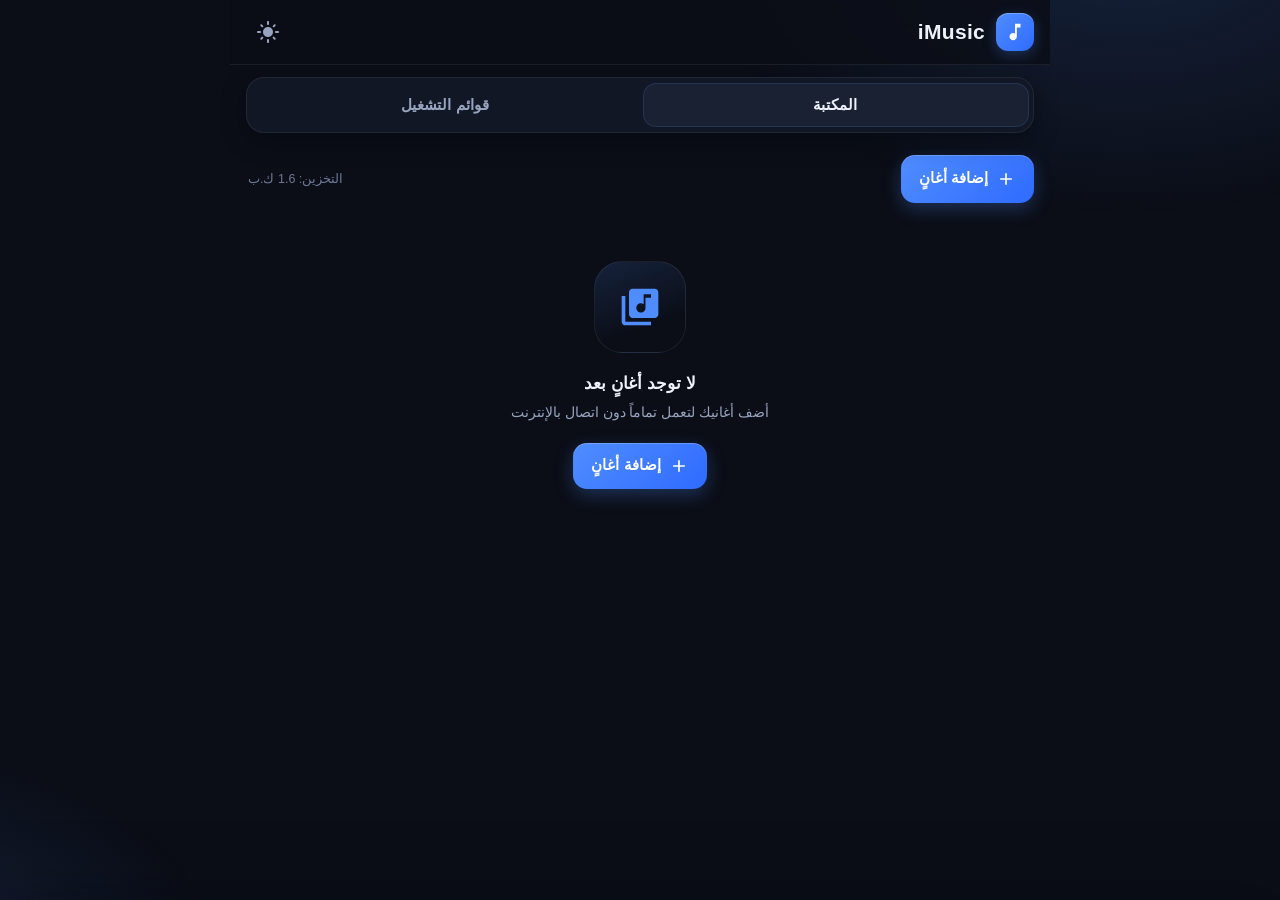
==== index.html @ 097e13c8 "iMusic PWA — النسخة الأولى" ====
<!DOCTYPE html>
<html lang="ar" dir="rtl">
<head>
<meta charset="UTF-8">
<meta name="viewport" content="width=device-width, initial-scale=1, viewport-fit=cover">
<meta name="theme-color" content="#0b0e17" id="themeColorMeta">
<meta name="description" content="iMusic — مشغّل موسيقى يعمل بالكامل دون اتصال">
<link rel="manifest" href="./manifest.webmanifest">
<link rel="icon" type="image/png" sizes="48x48" href="./icons/favicon-48.png">
<link rel="shortcut icon" href="./icons/favicon.ico">
<link rel="apple-touch-icon" sizes="180x180" href="./icons/apple-touch-icon.png">
<meta name="apple-mobile-web-app-capable" content="yes">
<meta name="apple-mobile-web-app-title" content="iMusic">
<meta name="mobile-web-app-capable" content="yes">
<title>iMusic</title>
<link rel="stylesheet" href="./styles.css">
</head>
<body>
<noscript>
  <div style="padding:24px;text-align:center;font-family:sans-serif">
    هذا التطبيق يحتاج إلى تفعيل JavaScript ليعمل.
  </div>
</noscript>

<svg aria-hidden="true" style="display:none">
  <symbol id="i-note" viewBox="0 0 24 24"><path d="M12 3v10.55c-.59-.34-1.27-.55-2-.55-2.21 0-4 1.79-4 4s1.79 4 4 4 4-1.79 4-4V7h4V3h-6z"/></symbol>
  <symbol id="i-play" viewBox="0 0 24 24"><path d="M8 5v14l11-7z"/></symbol>
  <symbol id="i-pause" viewBox="0 0 24 24"><path d="M6 19h4V5H6v14zm8-14v14h4V5h-4z"/></symbol>
  <symbol id="i-next" viewBox="0 0 24 24"><path d="M6 18l8.5-6L6 6v12zM16 6v12h2V6h-2z"/></symbol>
  <symbol id="i-prev" viewBox="0 0 24 24"><path d="M6 6h2v12H6zm3.5 6l8.5 6V6z"/></symbol>
  <symbol id="i-shuffle" viewBox="0 0 24 24"><path d="M10.59 9.17L5.41 4 4 5.41l5.17 5.17 1.42-1.41zM14.5 4l2.04 2.04L4 18.59 5.41 20 17.96 7.46 20 9.5V4h-5.5zm.33 9.41l-1.41 1.41 3.13 3.13L14.5 20H20v-5.5l-2.04 2.04-3.13-3.13z"/></symbol>
  <symbol id="i-repeat" viewBox="0 0 24 24"><path d="M7 7h10v3l4-4-4-4v3H5v6h2V7zm10 10H7v-3l-4 4 4 4v-3h12v-6h-2v4z"/></symbol>
  <symbol id="i-repeat1" viewBox="0 0 24 24"><path d="M7 7h10v3l4-4-4-4v3H5v6h2V7zm10 10H7v-3l-4 4 4 4v-3h12v-6h-2v4zm-4-2V9h-1l-2 1v1h1.5v4H13z"/></symbol>
  <symbol id="i-vol" viewBox="0 0 24 24"><path d="M3 9v6h4l5 5V4L7 9H3zm13.5 3c0-1.77-1.02-3.29-2.5-4.03v8.05c1.48-.73 2.5-2.25 2.5-4.02zM14 3.23v2.06c2.89.86 5 3.54 5 6.71s-2.11 5.85-5 6.71v2.06c4.01-.91 7-4.49 7-8.77s-2.99-7.86-7-8.77z"/></symbol>
  <symbol id="i-vol-mute" viewBox="0 0 24 24"><path d="M16.5 12c0-1.77-1.02-3.29-2.5-4.03v2.21l2.45 2.45c.03-.2.05-.41.05-.63zm2.5 0c0 .94-.2 1.82-.54 2.64l1.51 1.51C20.63 14.91 21 13.5 21 12c0-4.28-2.99-7.86-7-8.77v2.06c2.89.86 5 3.54 5 6.71zM4.27 3L3 4.27 7.73 9H3v6h4l5 5v-6.73l4.25 4.25c-.67.52-1.42.93-2.25 1.18v2.06c1.38-.31 2.63-.95 3.69-1.81L19.73 21 21 19.73l-9-9L4.27 3zM12 4L9.91 6.09 12 8.18V4z"/></symbol>
  <symbol id="i-add" viewBox="0 0 24 24"><path d="M19 13h-6v6h-2v-6H5v-2h6V5h2v6h6v2z"/></symbol>
  <symbol id="i-trash" viewBox="0 0 24 24"><path d="M6 19c0 1.1.9 2 2 2h8c1.1 0 2-.9 2-2V7H6v12zM19 4h-3.5l-1-1h-5l-1 1H5v2h14V4z"/></symbol>
  <symbol id="i-more" viewBox="0 0 24 24"><path d="M12 8c1.1 0 2-.9 2-2s-.9-2-2-2-2 .9-2 2 .9 2 2 2zm0 2c-1.1 0-2 .9-2 2s.9 2 2 2 2-.9 2-2-.9-2-2-2zm0 6c-1.1 0-2 .9-2 2s.9 2 2 2 2-.9 2-2-.9-2-2-2z"/></symbol>
  <symbol id="i-close" viewBox="0 0 24 24"><path d="M19 6.41L17.59 5 12 10.59 6.41 5 5 6.41 10.59 12 5 17.59 6.41 19 12 13.41 17.59 19 19 17.59 13.41 12z"/></symbol>
  <symbol id="i-back" viewBox="0 0 24 24"><path d="M10 6L8.59 7.41 13.17 12l-4.58 4.59L10 18l6-6z"/></symbol>
  <symbol id="i-down" viewBox="0 0 24 24"><path d="M7.41 8.59L12 13.17l4.59-4.58L18 10l-6 6-6-6z"/></symbol>
  <symbol id="i-up" viewBox="0 0 24 24"><path d="M7.41 15.41L12 10.83l4.59 4.58L18 14l-6-6-6 6z"/></symbol>
  <symbol id="i-drag" viewBox="0 0 24 24"><path d="M9.5 5.5h2v2h-2v-2zm3 0h2v2h-2v-2zm-3 4h2v2h-2v-2zm3 0h2v2h-2v-2zm-3 4h2v2h-2v-2zm3 0h2v2h-2v-2zm-3 4h2v2h-2v-2zm3 0h2v2h-2v-2z"/></symbol>
  <symbol id="i-edit" viewBox="0 0 24 24"><path d="M3 17.25V21h3.75L17.81 9.94l-3.75-3.75L3 17.25zM20.71 7.04c.39-.39.39-1.02 0-1.41l-2.34-2.34c-.39-.39-1.02-.39-1.41 0l-1.83 1.83 3.75 3.75 1.83-1.83z"/></symbol>
  <symbol id="i-check" viewBox="0 0 24 24"><path d="M9 16.17L4.83 12l-1.42 1.41L9 19 21 7l-1.41-1.41z"/></symbol>
  <symbol id="i-library_music" viewBox="0 0 24 24"><path d="M20 2H8c-1.1 0-2 .9-2 2v12c0 1.1.9 2 2 2h12c1.1 0 2-.9 2-2V4c0-1.1-.9-2-2-2zm-2 5h-3v5.5c0 1.38-1.12 2.5-2.5 2.5S10 13.88 10 12.5s1.12-2.5 2.5-2.5c.57 0 1.08.19 1.5.51V5h4v2zM4 6H2v14c0 1.1.9 2 2 2h14v-2H4V6z"/></symbol>
  <symbol id="i-queue_music" viewBox="0 0 24 24"><path d="M15 6H3v2h12V6zm0 4H3v2h12v-2zM3 16h8v-2H3v2zM17 6v8.18c-.31-.11-.65-.18-1-.18-1.66 0-3 1.34-3 3s1.34 3 3 3 3-1.34 3-3V8h3V6h-5z"/></symbol>
  <symbol id="i-install" viewBox="0 0 24 24"><path d="M19 9h-4V3H9v6H5l7 7 7-7zM5 18v2h14v-2H5z"/></symbol>
  <symbol id="i-refresh" viewBox="0 0 24 24"><path d="M17.65 6.35A7.958 7.958 0 0 0 12 4c-4.42 0-7.99 3.58-7.99 8s3.57 8 8 8c3.73 0 6.84-2.55 7.73-6h-2.08c-.82 2.33-3.04 4-5.65 4-3.31 0-6-2.69-6-6s2.69-6 6-6c1.66 0 3.14.69 4.22 1.78L13 11h7V4l-2.35 2.35z"/></symbol>
  <symbol id="i-checklist" viewBox="0 0 24 24"><path d="M3 6h12v2H3zM3 10h12v2H3zM3 14h7v2H3z"/><path d="M12.7 14.9l2.8 2.8 4.8-5.8" fill="none" stroke="currentColor" stroke-width="2" stroke-linecap="round" stroke-linejoin="round" transform="translate(0 .5)"/></symbol>
  <symbol id="i-playlist-add" viewBox="0 0 24 24"><path d="M3 6h11v2H3zM3 10h11v2H3zM3 14h7v2H3zM17 10v4h-4v2h4v4h2v-4h4v-2h-4v-4z"/></symbol>
  <symbol id="i-sun" viewBox="0 0 24 24"><path d="M12 7c-2.76 0-5 2.24-5 5s2.24 5 5 5 5-2.24 5-5-2.24-5-5-5zM2 13h2c.55 0 1-.45 1-1s-.45-1-1-1H2c-.55 0-1 .45-1 1s.45 1 1 1zm18 0h2c.55 0 1-.45 1-1s-.45-1-1-1h-2c-.55 0-1 .45-1 1s.45 1 1 1zM11 2v2c0 .55.45 1 1 1s1-.45 1-1V2c0-.55-.45-1-1-1s-1 .45-1 1zm0 18v2c0 .55.45 1 1 1s1-.45 1-1v-2c0-.55-.45-1-1-1s-1 .45-1 1zM5.99 4.58a.996.996 0 1 0-1.41 1.41l1.06 1.06c.39.39 1.02.39 1.41 0s.39-1.02 0-1.41L5.99 4.58zm12.37 12.37a.996.996 0 1 0-1.41 1.41l1.06 1.06c.39.39 1.02.39 1.41 0s.39-1.02 0-1.41l-1.06-1.06zm1.06-10.96c.39-.39.39-1.02 0-1.41s-1.02-.39-1.41 0l-1.06 1.06c-.39.39-.39 1.02 0 1.41s1.02.39 1.41 0l1.06-1.06zM7.05 18.36c.39-.39.39-1.02 0-1.41s-1.02-.39-1.41 0l-1.06 1.06c-.39.39-.39 1.02 0 1.41s1.02.39 1.41 0l1.06-1.06z"/></symbol>
  <symbol id="i-moon" viewBox="0 0 24 24"><path d="M12 3a9 9 0 1 0 8.9 10.44 5.4 5.4 0 0 1-2.9-4.94 5.4 5.4 0 0 1 2.9-4.7A9 9 0 0 0 12 3z"/></symbol>
  <symbol id="i-image" viewBox="0 0 24 24"><path d="M21 19V5c0-1.1-.9-2-2-2H5c-1.1 0-2 .9-2 2v14c0 1.1.9 2 2 2h14c1.1 0 2-.9 2-2zM8.5 13.5l2.5 3.01L14.5 12l4.5 6H5l3.5-4.5z"/></symbol>
</svg>

<div class="app">
  <header class="app-header">
    <div class="brand">
      <span class="brand-mark"><svg class="icon"><use href="#i-note"/></svg></span>
      <h1 class="brand-name">iMusic</h1>
    </div>
    <div class="header-actions">
      <button id="installBtn" class="chip accent hidden" type="button">
        <svg class="icon sm"><use href="#i-install"/></svg><span>تثبيت التطبيق</span>
      </button>
      <button id="themeBtn" class="icon-btn" type="button" aria-label="تبديل المظهر">
        <svg class="icon"><use href="#i-moon"/></svg>
      </button>
    </div>
  </header>

  <nav class="tabs" aria-label="التنقل الرئيسي">
    <span class="tab-ink" aria-hidden="true"></span>
    <button class="tab active" data-view="library" type="button">المكتبة</button>
    <button class="tab" data-view="playlists" type="button">قوائم التشغيل</button>
  </nav>

  <main class="app-main">
    <section id="view-library" class="view active">
      <div class="view-head">
        <button id="addSongsBtn" class="btn primary" type="button"><svg class="icon sm"><use href="#i-add"/></svg> إضافة أغانٍ</button>
        <div class="view-head-tail">
          <span id="storageInfo" class="storage-info" title="مساحة التخزين المستخدمة"></span>
          <button id="selectModeBtn" class="icon-btn" type="button" aria-label="تحديد أغانٍ" title="تحديد أغانٍ">
            <svg class="icon"><use href="#i-checklist"/></svg>
          </button>
          <button id="clearAllBtn" class="icon-btn danger" type="button" aria-label="حذف كل الأغاني" title="حذف كل الأغاني">
            <svg class="icon"><use href="#i-trash"/></svg>
          </button>
        </div>
      </div>
      <ul id="libraryList" class="song-list" aria-label="جميع الأغاني"></ul>
      <div id="libraryEmpty" class="empty hidden">
        <div class="empty-icon-wrap"><svg class="empty-icon"><use href="#i-library_music"/></svg></div>
        <h3>لا توجد أغانٍ بعد</h3>
        <p>أضف أغانيك لتعمل تماماً دون اتصال بالإنترنت</p>
        <button class="btn primary" data-action="add-songs" type="button"><svg class="icon sm"><use href="#i-add"/></svg> إضافة أغانٍ</button>
      </div>
    </section>

    <section id="view-playlists" class="view">
      <div class="view-head">
        <button id="createPlaylistBtn" class="btn primary" type="button"><svg class="icon sm"><use href="#i-add"/></svg> إنشاء قائمة</button>
      </div>
      <ul id="playlistsList" class="playlist-list" aria-label="قوائم التشغيل"></ul>
      <div id="playlistsEmpty" class="empty hidden">
        <div class="empty-icon-wrap"><svg class="empty-icon"><use href="#i-queue_music"/></svg></div>
        <h3>لا توجد قوائم تشغيل</h3>
        <p>أنشئ قائمة واجمع فيها أغانيك المفضلة</p>
        <button class="btn primary" data-action="create-playlist" type="button"><svg class="icon sm"><use href="#i-add"/></svg> إنشاء قائمة</button>
      </div>
    </section>

    <section id="view-playlist" class="view">
      <header class="detail-head">
        <button id="backBtn" class="icon-btn" type="button" aria-label="رجوع"><svg class="icon"><use href="#i-back"/></svg></button>
        <div class="detail-titles">
          <h2 id="detailTitle">…</h2>
          <span id="detailMeta" class="meta"></span>
        </div>
        <button id="detailMenuBtn" class="icon-btn" type="button" aria-label="خيارات القائمة"><svg class="icon"><use href="#i-more"/></svg></button>
      </header>
      <div class="detail-actions-wrap">
        <button id="detailPlayBtn" class="btn primary grow" type="button"><svg class="icon sm"><use href="#i-play"/></svg> تشغيل القائمة</button>
        <button id="addSongsToPlaylistBtn" class="btn ghost grow" type="button"><svg class="icon sm"><use href="#i-add"/></svg> إضافة أغانٍ</button>
      </div>
      <ul id="playlistList" class="song-list reorderable" aria-label="أغاني القائمة"></ul>
      <div id="playlistEmpty" class="empty hidden">
        <div class="empty-icon-wrap"><svg class="empty-icon"><use href="#i-queue_music"/></svg></div>
        <h3>القائمة فارغة</h3>
        <p>أضف أغاني من مكتبتك لهذه القائمة</p>
        <button class="btn primary" data-action="add-to-playlist" type="button"><svg class="icon sm"><use href="#i-add"/></svg> إضافة أغانٍ</button>
      </div>
    </section>
  </main>

  <div id="selectionBar" class="selection-bar hidden">
    <span id="selCount" class="selection-count">لم تحدد شيئاً</span>
    <div class="selection-actions">
      <button id="selAddToPlaylist" class="btn primary sm" type="button"><svg class="icon sm"><use href="#i-playlist-add"/></svg> إضافة إلى قائمة</button>
      <button id="selDelete" class="btn ghost danger sm" type="button"><svg class="icon sm"><use href="#i-trash"/></svg> حذف</button>
      <button id="selCancel" class="icon-btn" type="button" aria-label="إلغاء التحديد"><svg class="icon"><use href="#i-close"/></svg></button>
    </div>
  </div>

  <div id="miniPlayer" class="mini-player hidden">
    <div class="mini-float">
      <div class="mini-progress"><span id="miniProgressFill"></span></div>
      <button id="miniOpen" class="mini-open" type="button" aria-label="فتح شاشة التشغيل الآن">
        <span class="mini-art-wrap"><img id="miniArt" alt="" draggable="false"></span>
        <span class="mini-meta">
          <strong id="miniTitle">لا شيء قيد التشغيل</strong>
          <span id="miniContext" class="mini-context"></span>
        </span>
      </button>
      <div class="mini-ctls">
        <button id="miniPrev" class="icon-btn" type="button" aria-label="الأغنية السابقة"><svg class="icon flip-rtl"><use href="#i-prev"/></svg></button>
        <button id="miniPlay" class="icon-btn mini-main" type="button" aria-label="تشغيل / إيقاف"><svg class="icon"><use href="#i-play"/></svg></button>
        <button id="miniNext" class="icon-btn" type="button" aria-label="الأغنية التالية"><svg class="icon flip-rtl"><use href="#i-next"/></svg></button>
      </div>
    </div>
  </div>
</div>

<div id="installHint" class="banner hint hidden">
  <svg class="icon accent"><use href="#i-install"/></svg>
  <span>لتثبيت iMusic: من قائمة المتصفح (⋮) اختر «تثبيت التطبيق» أو «إضافة إلى الشاشة الرئيسية».</span>
  <button id="installHintDismiss" class="icon-btn sm" type="button" aria-label="إخفاء"><svg class="icon"><use href="#i-close"/></svg></button>
</div>

<div id="npBackdrop" class="np-backdrop"></div>

<div id="npSheet" class="np-sheet" aria-hidden="true" role="dialog" aria-label="شاشة التشغيل الآن">
  <div class="np-inner">
    <div class="np-top">
      <button id="npClose" class="icon-btn" type="button" aria-label="إغلاق"><svg class="icon"><use href="#i-down"/></svg></button>
      <span class="np-label">قيد التشغيل الآن</span>
      <span class="np-spacer" aria-hidden="true"></span>
    </div>
    <div class="np-art-wrap">
      <div id="npArt" class="np-art">
        <img id="npArtImg" alt="صورة الأغنية" draggable="false">
        <span class="np-art-halo" aria-hidden="true"></span>
      </div>
    </div>
    <div class="np-titles">
      <h2 id="npTitle" class="np-title">…</h2>
      <span id="npContext" class="np-context"></span>
    </div>
    <div class="np-progress">
      <span id="npCur" class="time mono">0:00</span>
      <input id="npProgress" type="range" min="0" max="1000" value="0" step="1" dir="ltr" aria-label="موضع الأغنية">
      <span id="npTotal" class="time mono">0:00</span>
    </div>
    <div class="np-ctls">
      <button id="npShuffle" class="ctl side" type="button" aria-label="التشغيل العشوائي"><svg class="icon"><use href="#i-shuffle"/></svg></button>
      <button id="npPrev" class="ctl" type="button" aria-label="الأغنية السابقة"><svg class="icon lg flip-rtl"><use href="#i-prev"/></svg></button>
      <button id="npPlay" class="ctl main" type="button" aria-label="تشغيل / إيقاف"><svg class="icon xl"><use href="#i-play"/></svg></button>
      <button id="npNext" class="ctl" type="button" aria-label="الأغنية التالية"><svg class="icon lg flip-rtl"><use href="#i-next"/></svg></button>
      <button id="npRepeat" class="ctl side" type="button" aria-label="التكرار"><svg class="icon"><use href="#i-repeat"/></svg><span id="repeatBadge" class="ctl-badge hidden" aria-hidden="true">1</span></button>
    </div>
    <div class="np-volume">
      <button id="npMute" class="icon-btn sm" type="button" aria-label="كتم الصوت"><svg class="icon"><use href="#i-vol"/></svg></button>
      <input id="npVolume" type="range" min="0" max="100" value="100" dir="ltr" aria-label="مستوى الصوت">
    </div>
  </div>
</div>

<div id="modalRoot" class="modal-layer" hidden>
  <div id="modalBackdrop" class="modal-backdrop"></div>
  <div id="modal" class="modal" role="dialog" aria-modal="true"></div>
</div>

<div id="toasts" class="toasts" aria-live="polite"></div>

<div id="updateBanner" class="banner update hidden">
  <svg class="icon accent"><use href="#i-refresh"/></svg>
  <span>يتوفر إصدار جديد من iMusic</span>
  <button id="updateBtn" class="btn primary sm" type="button">تحديث الآن</button>
  <button id="updateDismiss" class="icon-btn sm" type="button" aria-label="إخفاء"><svg class="icon"><use href="#i-close"/></svg></button>
</div>

<input id="fileInput" type="file" accept="audio/*" multiple hidden>
<audio id="audio" preload="metadata"></audio>
<script src="./app.js"></script>
</body>
</html>
---- styles.css ----
/* iMusic — styles */
:root{
  --bg:#0b0e17;
  --bg-2:#0e1220;
  --surface:#121726;
  --surface-2:#1a2133;
  --card:#151c2b;
  --card-2:#1c2436;
  --text:#edf1fa;
  --text-2:#98a4bf;
  --text-3:#6d7996;
  --accent:#4f8dff;
  --accent-2:#7fb2ff;
  --accent-strong:#2f6bff;
  --accent-grad:linear-gradient(135deg,#4f8dff,#2f6bff);
  --accent-soft:rgba(79,141,255,.16);
  --accent-soft-2:rgba(79,141,255,.28);
  --danger:#ff6363;
  --danger-soft:rgba(255,99,99,.14);
  --ok:#43d89b;
  --line:rgba(255,255,255,.07);
  --line-2:rgba(255,255,255,.11);
  --shadow-1:0 8px 24px rgba(3,6,14,.45);
  --shadow-2:0 14px 44px rgba(3,6,14,.55);
  --header-bg:rgba(11,14,23,.82);
  --sheet-bg:linear-gradient(180deg,#101626 0%,#0b0f1b 60%,#0b0e17 100%);
  --mini-h:78px;
  --radius:16px;
  --radius-sm:12px;
  --speed:.28s;
  --ease:cubic-bezier(.32,.72,.24,1);
}
[data-theme="light"]{
  --bg:#eef1f8;
  --bg-2:#e7ebf5;
  --surface:#ffffff;
  --surface-2:#f2f5fc;
  --card:#ffffff;
  --card-2:#f4f7fe;
  --text:#151b2b;
  --text-2:#5b687f;
  --text-3:#8b96ab;
  --accent:#2f6bff;
  --accent-2:#4f8dff;
  --accent-strong:#1f56d6;
  --accent-soft:rgba(47,107,255,.1);
  --accent-soft-2:rgba(47,107,255,.22);
  --danger:#e03434;
  --danger-soft:rgba(224,52,52,.1);
  --ok:#0ea45f;
  --line:rgba(21,27,43,.08);
  --line-2:rgba(21,27,43,.13);
  --shadow-1:0 8px 24px rgba(23,32,58,.1);
  --shadow-2:0 14px 44px rgba(23,32,58,.16);
  --header-bg:rgba(238,241,248,.85);
  --sheet-bg:linear-gradient(180deg,#f7f9ff 0%,#eef1f8 100%);
}

*{box-sizing:border-box;-webkit-tap-highlight-color:transparent}
html{height:100%}
body{
  margin:0;min-height:100dvh;
  font-family:-apple-system,BlinkMacSystemFont,"Segoe UI",Roboto,"Noto Sans Arabic","Segoe UI Arabic",Tahoma,"Helvetica Neue",Arial,sans-serif;
  font-size:15px;line-height:1.5;color:var(--text);background:var(--bg);
  overscroll-behavior:none;touch-action:manipulation;-webkit-font-smoothing:antialiased;
}
body::before{
  content:"";position:fixed;inset:0;pointer-events:none;z-index:0;
  background:
    radial-gradient(46rem 30rem at 88% -8%,var(--accent-soft) 0%,transparent 60%),
    radial-gradient(40rem 26rem at -10% 108%,var(--accent-soft) 0%,transparent 55%);
}
[data-theme="light"] body::before{opacity:.5}
button{font:inherit;color:inherit;border:0;background:none;padding:0;cursor:pointer;font-family:inherit}
input{font:inherit}
ul{list-style:none;margin:0;padding:0}
img{display:block;max-width:100%}
.hidden{display:none!important}

.icon{width:24px;height:24px;flex:none;fill:currentColor;display:block}
.icon.sm{width:20px;height:20px}
.icon.lg{width:30px;height:30px}
.icon.xl{width:34px;height:34px}
.icon.accent{color:var(--accent)}
[dir="rtl"] .flip-rtl{transform:scaleX(-1)}

.app{position:relative;z-index:1;max-width:820px;margin:0 auto}

/* ---------- Header & tabs ---------- */
.app-header{
  position:sticky;top:0;z-index:40;
  display:flex;align-items:center;justify-content:space-between;gap:12px;
  padding:max(10px,env(safe-area-inset-top)) 16px 10px;
  background:var(--header-bg);
  -webkit-backdrop-filter:blur(14px);backdrop-filter:blur(14px);
  border-bottom:1px solid var(--line);
}
.brand{display:flex;align-items:center;gap:11px;min-width:0}
.brand-mark{
  width:38px;height:38px;border-radius:12px;flex:none;
  display:grid;place-items:center;color:#fff;
  background:var(--accent-grad);
  box-shadow:0 4px 14px var(--accent-soft-2), inset 0 1px 0 rgba(255,255,255,.25);
}
.brand-mark .icon{width:22px;height:22px}
.brand-name{margin:0;font-size:21px;font-weight:800;letter-spacing:.3px}
.header-actions{display:flex;align-items:center;gap:8px}

.tabs{
  display:grid;grid-template-columns:1fr 1fr;gap:4px;
  margin:12px 16px 4px;padding:5px;
  background:var(--surface);border:1px solid var(--line);border-radius:18px;
  position:relative;box-shadow:var(--shadow-1);
}
.tab{
  position:relative;z-index:1;height:44px;border-radius:13px;
  font-weight:700;font-size:15px;color:var(--text-2);
  transition:color .2s ease;
}
.tab.active{color:var(--text)}
.tab:active{transform:scale(.97)}
.tab-ink{
  position:absolute;z-index:0;top:5px;bottom:5px;border-radius:13px;
  background:var(--accent-soft-2);
  border:1px solid var(--accent-soft);
  width:calc(50% - 7px);
  left:calc(50% + 3.5px);
  transition:left var(--speed) var(--ease), width var(--speed) var(--ease);
  will-change:left,width;
}
[data-theme="dark"] .tab-ink{background:var(--surface-2)}

/* ---------- Views ---------- */
.app-main{padding:10px 16px calc(var(--mini-h) + 96px)}
.view{display:none}
.view.active{display:block;animation:viewIn .3s var(--ease)}
@keyframes viewIn{from{opacity:0;transform:translateY(14px)}to{opacity:1;transform:none}}

.view-head{
  display:flex;align-items:center;gap:10px;margin:8px 0 14px;
}
.view-head-tail{margin-inline-start:auto;display:flex;align-items:center;gap:6px}
.storage-info{
  font-size:12.5px;color:var(--text-3);margin-inline-end:2px;
  font-variant-numeric:tabular-nums;white-space:nowrap;
}

/* ---------- Buttons ---------- */
.btn{
  display:inline-flex;align-items:center;justify-content:center;gap:8px;
  min-height:46px;padding:10px 18px;border-radius:14px;
  font-weight:700;font-size:14.5px;
  background:var(--surface-2);color:var(--text);
  transition:transform .15s ease,filter .2s ease,box-shadow .2s ease;
}
.btn:active{transform:scale(.955)}
.btn.primary{
  background:var(--accent-grad);color:#fff;
  box-shadow:0 6px 18px var(--accent-soft-2), inset 0 1px 0 rgba(255,255,255,.22);
}
.btn.primary:active{filter:brightness(1.08)}
.btn.ghost{background:transparent;border:1.5px solid var(--line-2);color:var(--text)}
.btn.ghost:hover{background:var(--surface)}
.btn.grow{flex:1}
.btn.danger{color:var(--danger)}
.btn.sm{min-height:38px;padding:7px 14px;font-size:13.5px;border-radius:12px}
.icon-btn{
  width:44px;height:44px;border-radius:50%;
  display:grid;place-items:center;color:var(--text-2);
  transition:background .18s ease,color .18s ease,transform .15s ease;
}
.icon-btn:hover{background:var(--surface-2);color:var(--text)}
.icon-btn:active{transform:scale(.88)}
.icon-btn.danger{color:var(--danger)}
.icon-btn.sm{width:38px;height:38px}
.chip{
  display:inline-flex;align-items:center;gap:7px;
  min-height:38px;padding:0 14px;border-radius:999px;
  font-weight:700;font-size:13.5px;background:var(--surface-2);color:var(--text);
  transition:transform .15s ease,filter .2s ease;
}
.chip:active{transform:scale(.95)}
.chip.accent{background:var(--accent-grad);color:#fff;box-shadow:0 4px 14px var(--accent-soft-2)}

/* ---------- Empty states ---------- */
.empty{padding:44px 20px;text-align:center;color:var(--text-2)}
.empty-icon-wrap{
  width:92px;height:92px;margin:0 auto 18px;border-radius:28px;
  display:grid;place-items:center;
  background:linear-gradient(160deg,var(--accent-soft),transparent 70%);
  border:1px solid var(--line);
  color:var(--accent);
  animation:floaty 4s ease-in-out infinite;
}
[data-theme="light"] .empty-icon-wrap{background:linear-gradient(160deg,var(--accent-soft),#fff 70%)}
@keyframes floaty{0%,100%{transform:translateY(0)}50%{transform:translateY(-7px)}}
.empty-icon{width:44px;height:44px;fill:currentColor}
.empty h3{margin:0 0 6px;font-size:17px;color:var(--text);font-weight:800}
.empty p{margin:0 0 20px;font-size:13.5px;color:var(--text-2)}

/* ---------- Song rows ---------- */
.song-list{display:flex;flex-direction:column;gap:6px}
.song-row{
  position:relative;display:flex;align-items:center;gap:11px;
  padding:9px 12px;border-radius:15px;background:var(--card);
  border:1px solid var(--line);
  transition:background .2s ease,border-color .2s ease,transform .15s ease,opacity .2s ease;
  touch-action:pan-y;
}
.song-row:active{background:var(--card-2)}
.song-row.enter{animation:rowIn .32s var(--ease)}
@keyframes rowIn{from{opacity:0;transform:translateY(16px) scale(.97)}to{opacity:1;transform:none}}
.song-row.row-leave{animation:rowOut .2s ease forwards}
@keyframes rowOut{to{opacity:0;transform:translateX(-24px) scale(.96)}}
.song-row.dragging-src{opacity:.35}
.song-row.drag-ghost{
  position:fixed;z-index:120;pointer-events:none;margin:0;
  box-shadow:var(--shadow-2)!important;background:var(--card-2)!important;
  border-color:var(--accent-soft-2)!important;
}
.song-row.shift-up{transform:translateY(calc(var(--shift,40px) * -1))!important;transition:transform .18s var(--ease)}
.song-row.shift-down{transform:translateY(var(--shift,40px))!important;transition:transform .18s var(--ease)}
.song-row.row-simple{height:62px;overflow:hidden}

.art-wrap{position:relative;width:48px;height:48px;flex:none}
.art-thumb{
  width:48px;height:48px;border-radius:11px;object-fit:cover;
  background:var(--surface-2);user-select:none;pointer-events:none;
}
.num-badge{
  position:absolute;inset-inline-end:-6px;bottom:-6px;
  min-width:22px;height:22px;padding:0 6px;border-radius:8px;
  background:var(--bg);border:1px solid var(--line-2);
  display:grid;place-items:center;
  font-size:11px;font-weight:800;color:var(--text-2);
  font-variant-numeric:tabular-nums;
}
.eq{
  position:absolute;inset-inline-start:4px;bottom:5px;
  display:flex;align-items:flex-end;gap:2.5px;height:14px;padding:3px 4px;
  background:rgba(5,8,16,.62);border-radius:7px;opacity:0;
  transition:opacity .25s ease;
}
.eq i{
  width:3px;border-radius:2px;background:var(--accent-2);
  animation:eqA .9s ease-in-out infinite alternate;animation-play-state:paused;
  transform-origin:bottom;height:5px;
}
.eq i:nth-child(2){animation-delay:.18s}
.eq i:nth-child(3){animation-delay:.36s}
@keyframes eqA{from{transform:scaleY(.4)}to{transform:scaleY(1)}}
.song-row.playing{background:var(--accent-soft);border-color:var(--accent-soft-2)}
.song-row.playing .eq{opacity:1}
.song-row.playing .eq i{animation-play-state:running}
.song-row.selected{background:var(--accent-soft);border-color:var(--accent-soft-2)}
.song-row.placeholder{border-style:dashed;border-color:var(--accent-soft-2)}

.row-main{flex:1;min-width:0;display:flex;flex-direction:column;gap:1px}
.row-title{font-weight:700;font-size:14.5px;white-space:nowrap;overflow:hidden;text-overflow:ellipsis}
.row-sub{font-size:12px;color:var(--text-3);white-space:nowrap;overflow:hidden;text-overflow:ellipsis}
.row-time{font-size:12.5px;color:var(--text-3);font-variant-numeric:tabular-nums;flex:none}
.row-side{display:flex;align-items:center;gap:1px;flex:none}
.row-side .icon-btn{width:40px;height:40px;border-radius:12px}
.side-time{min-width:44px;text-align:center}

.drag-handle{
  width:34px;height:44px;flex:none;margin-inline-start:-8px;
  display:grid;place-items:center;color:var(--text-3);
  touch-action:none;
}
.drag-handle:active{color:var(--accent)}
.drag-handle .icon{width:22px;height:22px}

.sel-check{
  width:26px;height:26px;flex:none;border-radius:50%;
  border:2px solid var(--text-3);display:grid;place-items:center;
  color:transparent;transition:all .18s ease;
}
.song-row.selected .sel-check{background:var(--accent);border-color:var(--accent);color:#fff}
.sel-check .icon{width:16px;height:16px;fill:currentColor}

/* ---------- Playlist cards ---------- */
.playlist-list{display:flex;flex-direction:column;gap:10px}
.playlist-card{
  display:flex;align-items:center;gap:13px;
  padding:13px 14px;border-radius:17px;background:var(--card);
  border:1px solid var(--line);
  transition:background .2s ease,transform .15s ease;
}
.playlist-card:active{background:var(--card-2)}
.playlist-card.enter{animation:rowIn .32s var(--ease)}
.playlist-cover{
  width:54px;height:54px;border-radius:14px;flex:none;
  display:grid;place-items:center;color:var(--accent);
  background:linear-gradient(140deg,var(--accent-soft) 0%,rgba(79,141,255,.04) 100%);
  border:1px solid var(--line);
}
.playlist-cover .icon{width:26px;height:26px}
.pl-main{flex:1;min-width:0}
.pl-name{margin:0;font-weight:800;font-size:15.5px;white-space:nowrap;overflow:hidden;text-overflow:ellipsis}
.pl-count{font-size:12.5px;color:var(--text-3)}
.pl-side{display:flex;align-items:center;gap:2px}

/* ---------- Detail ---------- */
.detail-head{display:flex;align-items:center;gap:10px;margin:6px 0 4px;min-height:56px}
.detail-titles{flex:1;min-width:0}
.detail-titles h2{
  margin:0;font-size:20px;font-weight:800;
  white-space:nowrap;overflow:hidden;text-overflow:ellipsis;
}
.meta{font-size:12.5px;color:var(--text-3)}
.detail-actions-wrap{display:flex;gap:10px;margin:10px 0 16px}

/* ---------- Mini player ---------- */
.mini-player{
  --mp-inset:calc(env(safe-area-inset-bottom,0px) + 10px);
  position:fixed;z-index:60;
  inset-inline:calc(max(16px,(100% - 792px)/2));
  bottom:var(--mp-inset);
  pointer-events:none;
}
.mini-float{
  position:relative;height:var(--mini-h);
  display:flex;align-items:center;gap:6px;
  background:color-mix(in srgb,var(--card) 92%,var(--accent) 8%);
  border:1px solid var(--line-2);
  border-radius:26px;padding:10px 12px;
  box-shadow:var(--shadow-2);
  pointer-events:auto;
  overflow:hidden;
  transform:translateY(140px);opacity:0;
  transition:transform var(--speed) var(--ease),opacity .3s ease;
}
.mini-player.visible .mini-float{transform:none;opacity:1}
.mini-progress{position:absolute;top:0;inset-inline:0;height:3px;background:transparent}
#miniProgressFill{
  display:block;height:100%;width:100%;
  background:var(--accent);transform:scaleX(0);transform-origin:100% 50%;
  transition:transform .25s linear;border-end-start-radius:99px;border-end-end-radius:99px;
}
html[dir="ltr"] #miniProgressFill{transform-origin:0 50%}
.mini-open{
  flex:1;min-width:0;display:flex;align-items:center;gap:12px;
  text-align:start;border-radius:18px;transition:transform .15s ease;
}
.mini-open:active{transform:scale(.985)}
.mini-art-wrap{position:relative;width:56px;height:56px;flex:none}
#miniArt{width:56px;height:56px;border-radius:14px;object-fit:cover;background:var(--surface-2)}
.mini-meta{min-width:0;display:flex;flex-direction:column;gap:1px}
#miniTitle{
  font-size:14.5px;font-weight:800;white-space:nowrap;overflow:hidden;text-overflow:ellipsis;
}
.mini-context{font-size:11.5px;color:var(--text-3);white-space:nowrap;overflow:hidden;text-overflow:ellipsis}
.mini-ctls{display:flex;align-items:center;flex:none}
.mini-main{width:52px;height:52px;background:var(--accent-grad);color:#fff;border-radius:50%;box-shadow:0 4px 14px var(--accent-soft-2)}
.mini-main:hover{color:#fff;filter:brightness(1.06)}

/* ---------- Now Playing sheet ---------- */
.np-backdrop{
  position:fixed;inset:0;z-index:70;background:rgba(4,6,12,.5);
  opacity:0;pointer-events:none;transition:opacity .3s ease;
}
.np-backdrop.open{opacity:1;pointer-events:auto}
.np-sheet{
  position:fixed;inset:0;z-index:80;
  background:var(--sheet-bg);
  transform:translateY(103%);
  transition:transform .42s var(--ease);
  will-change:transform;
  box-shadow:0 -18px 60px rgba(3,6,14,.5);
  border:0;
}
.np-sheet.open{transform:none}
.np-inner{
  height:100%;
  display:flex;flex-direction:column;align-items:center;justify-content:flex-start;
  gap:6px;padding:8px 22px calc(20px + env(safe-area-inset-bottom,0px));
  max-width:820px;margin:0 auto;
}
.np-top{width:100%;display:flex;align-items:center;gap:8px;flex:none}
.np-label{flex:1;text-align:center;font-size:12px;letter-spacing:2.5px;color:var(--text-3);font-weight:800}
.np-spacer{width:44px;flex:none}
.np-art-wrap{
  flex:1 1 auto;min-height:0;width:100%;
  display:grid;place-items:center;
  padding:6px 0 4px;
}
.np-art{
  position:relative;width:min(72vw,50vh,420px);aspect-ratio:1;
  border-radius:26px;overflow:hidden;
  box-shadow:0 22px 60px rgba(3,6,14,.6), 0 0 0 1px var(--line-2);
}
.np-art img{
  width:100%;height:100%;object-fit:cover;user-select:none;
  transform-origin:50% 50%;
}
.np-art.playing img{animation:artPulse 3.6s ease-in-out infinite}
@keyframes artPulse{0%,100%{transform:scale(1)}50%{transform:scale(1.035)}}
.np-art-halo{
  position:absolute;inset:-14%;
  background:radial-gradient(60% 60% at 50% 40%,var(--accent-soft) 0%,transparent 70%);
  animation:haloPulse 3.4s ease-in-out infinite;animation-play-state:paused;
  pointer-events:none;
}
.np-art.playing .np-art-halo{animation-play-state:running}
@keyframes haloPulse{0%,100%{opacity:.25;transform:scale(.94)}50%{opacity:.75;transform:scale(1.04)}}
.np-titles{width:100%;flex:none;display:flex;flex-direction:column;gap:2px;padding-top:14px}
.np-title{
  margin:0;font-size:clamp(20px,4.6vw,26px);font-weight:800;line-height:1.3;
  white-space:nowrap;overflow:hidden;text-overflow:ellipsis;text-align:center;
}
.np-context{text-align:center;font-size:12.5px;color:var(--text-2)}
.np-progress{width:100%;max-width:560px;display:flex;align-items:center;gap:12px;flex:none;margin-top:8px;direction:ltr}
.np-progress .time{font-size:12px;color:var(--text-3);font-variant-numeric:tabular-nums;min-width:34px;text-align:center}
.time{font-size:12.5px;color:var(--text-2);font-variant-numeric:tabular-nums;min-width:42px;text-align:center}
.np-ctls{
  display:flex;align-items:center;justify-content:center;gap:14px;
  width:100%;flex:none;margin-top:12px;
}
.ctl{
  position:relative;width:56px;height:56px;border-radius:50%;
  display:grid;place-items:center;color:var(--text-2);
  transition:transform .15s ease,color .18s ease,background .2s ease;
}
.ctl:active{transform:scale(.88)}
.ctl.side.active{color:var(--accent)}
.ctl.side{width:48px;height:48px}
.ctl-badge{
  position:absolute;top:1px;inset-inline-end:1px;
  width:16px;height:16px;border-radius:50%;
  background:var(--accent);color:#fff;
  font-size:10px;font-weight:800;display:grid;place-items:center;
}
@keyframes popIn{from{opacity:0;transform:scale(.5)}to{opacity:1;transform:none}}
.ctl-badge{animation:popIn .18s ease}
.ctl.main{
  width:74px;height:74px;border-radius:50%;
  background:var(--accent-grad);color:#fff;
  box-shadow:0 10px 30px var(--accent-soft-2), inset 0 1px 0 rgba(255,255,255,.28);
}
.ctl.main:active{transform:scale(.92)}
.np-volume{
  width:100%;max-width:420px;display:flex;align-items:center;gap:10px;
  flex:none;margin-top:10px;padding-bottom:4px;
}

/* ---------- Sliders ---------- */
input[type="range"]{
  -webkit-appearance:none;appearance:none;flex:1;min-width:60px;height:30px;
  background:transparent;cursor:pointer;
}
input[type="range"]::-webkit-slider-runnable-track{
  height:5px;border-radius:99px;
  background:linear-gradient(
    to right,
    var(--accent) 0%,
    var(--accent) var(--val,0%),
    var(--line-2) var(--val,0%),
    var(--line-2) 100%
  );
}
input[type="range"]::-webkit-slider-thumb{
  -webkit-appearance:none;appearance:none;
  width:17px;height:17px;margin-top:-6px;border-radius:50%;
  background:#fff;box-shadow:0 1px 6px rgba(3,6,14,.45);
  border:0;transition:transform .15s ease;
}
input[type="range"]:active::-webkit-slider-thumb{transform:scale(1.25)}
input[type="range"]::-moz-range-track{
  height:5px;border-radius:99px;background:var(--line-2);
}
input[type="range"]::-moz-range-progress{height:5px;border-radius:99px;background:var(--accent)}
input[type="range"]::-moz-range-thumb{
  width:17px;height:17px;border-radius:50%;background:#fff;border:0;
  box-shadow:0 1px 6px rgba(3,6,14,.45);
}

/* ---------- Modals ---------- */
.modal-layer{position:fixed;inset:0;z-index:100;display:grid;place-items:center;padding:16px}
.modal-layer[hidden]{display:none}
.modal-backdrop{
  position:absolute;inset:0;background:rgba(4,6,12,.55);
  -webkit-backdrop-filter:blur(6px);backdrop-filter:blur(6px);
  animation:fadeIn .22s ease;
}
@keyframes fadeIn{from{opacity:0}to{opacity:1}}
.modal{
  position:relative;width:min(440px,100%);
  max-height:min(78dvh,640px);display:flex;flex-direction:column;
  background:var(--surface);border:1px solid var(--line-2);
  border-radius:22px;box-shadow:var(--shadow-2);
  animation:modalIn .3s var(--ease);
}
@keyframes modalIn{from{opacity:0;transform:scale(.92) translateY(22px)}to{opacity:1;transform:none}}
.modal-head{display:flex;align-items:center;justify-content:space-between;gap:10px;padding:18px 20px 6px}
.modal-head h3{margin:0;font-size:17px;font-weight:800}
.modal-body{padding:10px 20px 16px;overflow-y:auto;overscroll-behavior:contain}
.modal-foot{display:flex;gap:10px;padding:12px 20px 18px;padding-top:6px}
.modal-foot .btn{flex:1}
.modal-input{
  width:100%;min-height:50px;padding:12px 16px;margin-top:6px;
  border-radius:14px;background:var(--surface-2);
  border:1.5px solid var(--line-2);color:var(--text);font-size:15px;
  transition:border-color .2s ease;
}
.modal-input:focus{outline:none;border-color:var(--accent)}
.modal-note{font-size:12.5px;color:var(--text-2);margin:8px 2px 0}
.picker-list{display:flex;flex-direction:column;gap:4px;margin-top:4px}
.picker-row{
  display:flex;align-items:center;gap:11px;
  padding:9px 10px;border-radius:13px;
  background:var(--surface-2);border:1px solid transparent;
  text-align:start;width:100%;
  transition:background .15s ease,border-color .15s ease;
}
.picker-row:active{background:var(--card-2)}
.picker-row.selected{border-color:var(--accent-soft-2);background:var(--accent-soft)}
.picker-art{width:44px;height:44px;border-radius:11px;object-fit:cover;background:var(--card-2);flex:none}
.picker-icon{width:44px;height:44px;border-radius:11px;display:grid;place-items:center;background:var(--accent-soft);color:var(--accent);flex:none}
.picker-main{flex:1;min-width:0}
.picker-title{font-weight:700;font-size:14px;white-space:nowrap;overflow:hidden;text-overflow:ellipsis}
.picker-sub{font-size:11.5px;color:var(--text-3)}
.picker-empty{padding:18px 6px;text-align:center;color:var(--text-3);font-size:13px}

/* ---------- Toasts ---------- */
.toasts{
  position:fixed;left:0;right:0;bottom:calc(var(--mini-h) + env(safe-area-inset-bottom,0px) + 22px);
  z-index:140;display:flex;flex-direction:column;align-items:center;gap:8px;
  pointer-events:none;padding:0 16px;
}
.toast{
  display:flex;align-items:center;gap:9px;
  max-width:min(560px,100%);
  padding:11px 17px;border-radius:15px;
  background:var(--surface-2);border:1px solid var(--line-2);
  color:var(--text);font-size:13.5px;font-weight:600;
  box-shadow:var(--shadow-2);
  animation:toastIn .3s var(--ease);
}
.toast.leaving{animation:toastOut .25s ease forwards}
@keyframes toastIn{from{opacity:0;transform:translateY(18px) scale(.94)}to{opacity:1;transform:none}}
@keyframes toastOut{to{opacity:0;transform:translateY(10px) scale(.96)}}
.toast .icon{width:19px;height:19px}
.toast.success .icon{color:var(--ok)}
.toast.error .icon{color:var(--danger)}
.toast.info .icon{color:var(--accent)}
body.no-mini .toasts{bottom:calc(env(safe-area-inset-bottom,0px) + 18px)}

/* ---------- Banners ---------- */
.banner{
  position:fixed;left:0;right:0;z-index:90;
  display:flex;align-items:center;gap:10px;
  width:min(560px,calc(100% - 24px));margin:0 auto;
  padding:11px 14px;border-radius:17px;
  background:var(--surface-2);border:1px solid var(--line-2);
  box-shadow:var(--shadow-2);font-size:13px;font-weight:600;
  animation:toastIn .35s var(--ease);
}
.banner .icon{width:20px;height:20px;flex:none}
.banner span{flex:1;min-width:0}
.banner.update{top:calc(env(safe-area-inset-top,0px) + 8px)}
.banner.hint{bottom:calc(var(--mini-h) + env(safe-area-inset-bottom,0px) + 16px)}
body.no-mini .banner.hint{bottom:calc(env(safe-area-inset-bottom,0px) + 14px)}
.banner .btn{flex:none}

/* ---------- Selection bar ---------- */
.selection-bar{
  position:fixed;z-index:65;
  inset-inline:calc(max(16px,(100% - 792px)/2));
  bottom:calc(var(--mini-h) + env(safe-area-inset-bottom,0px) + 16px);
  display:flex;align-items:center;gap:10px;
  padding:9px 10px;background:var(--surface-2);
  border:1px solid var(--line-2);border-radius:20px;
  box-shadow:var(--shadow-2);
  animation:toastIn .3s var(--ease);
}
body.no-mini .selection-bar{bottom:calc(env(safe-area-inset-bottom,0px) + 12px)}
.selection-count{font-size:12.5px;font-weight:700;color:var(--text-2);padding-inline:3px;min-width:64px}
.selection-actions{display:flex;align-items:center;gap:7px;margin-inline-start:auto}

/* ---------- Drag ---------- */
body.drag-active{user-select:none}
body.drag-active .song-row:not(.drag-ghost){transition:transform .18s var(--ease)}

/* ---------- Landscape now playing ---------- */
@media (orientation:landscape) and (min-width:700px){
  .np-inner{
    display:grid;grid-template-columns:minmax(280px,44%) 1fr;
    column-gap:40px;align-items:center;justify-items:stretch;
    max-width:960px;
    padding:8px 30px calc(18px + env(safe-area-inset-bottom,0px));
  }
  .np-top{grid-column:1/-1;grid-row:1;align-self:start}
  .np-art-wrap{grid-column:1;grid-row:2/6;align-self:center;padding:0}
  .np-art{width:min(40vh,330px);margin:14px auto}
  .np-titles{grid-column:2;grid-row:2}
  .np-progress{grid-column:2;grid-row:3;max-width:none}
  .np-ctls{grid-column:2;grid-row:4}
  .np-volume{grid-column:2;grid-row:5;max-width:none}
}

@media (max-width:430px){
  .app-main{padding:10px 12px calc(var(--mini-h) + 92px)}
  .tabs{margin:10px 12px 2px}
  .song-row{padding:8px 10px;gap:9px}
  .row-side .icon-btn{width:38px;height:38px}
  .detail-titles h2{font-size:17.5px}
  .np-inner{padding-inline:16px}
  .ctl{gap:0}
  .ctl:not(.main){width:50px;height:50px}
}

@media (min-width:600px){
  .song-list{gap:7px}
  .row-title{font-size:15.5px}
  .view-head .btn{min-height:48px}
}

.mono{font-variant-numeric:tabular-nums}

:focus-visible{outline:2.5px solid var(--accent);outline-offset:2px;border-radius:6px}
.song-row:focus-visible,.playlist-card:focus-visible{outline-offset:-2px;border-radius:15px}

@media (prefers-reduced-motion:reduce){
  *,*::before,*::after{
    animation-duration:.01ms!important;
    animation-iteration-count:1!important;
    transition-duration:.01ms!important;
    scroll-behavior:auto!important;
  }
  .np-art img,.np-art-halo{animation:none!important}
}
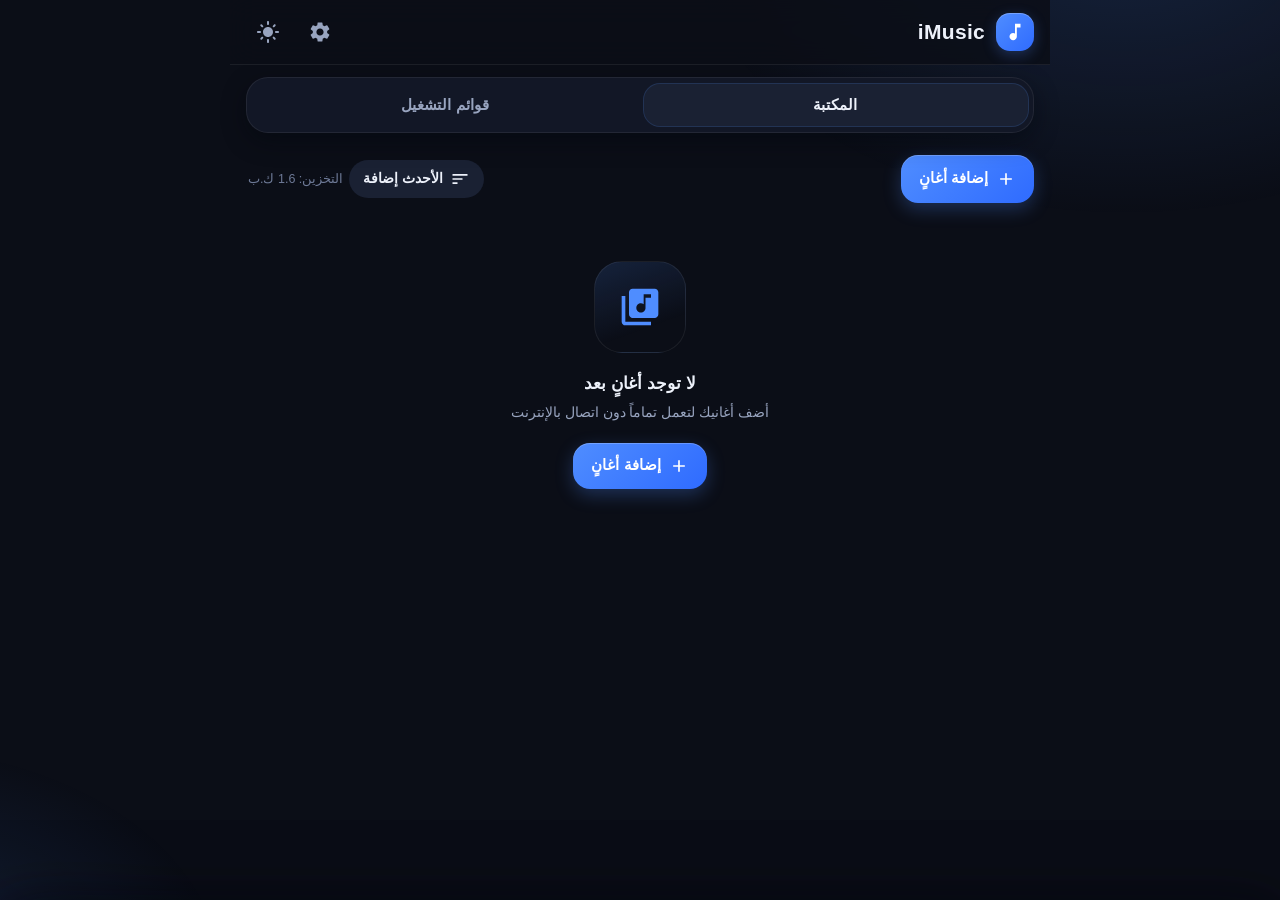
==== commit 1e88d368: "iMusic v1.2.0 — خلفيات مجرة وموجة صوتية، درجات جلاس، صور أغاني مدمجة، إعادة تسمية، ترتيب وعدّادات، و" ====
--- a/index.html
+++ b/index.html
@@ -51,8 +51,16 @@
   <symbol id="i-playlist-add" viewBox="0 0 24 24"><path d="M3 6h11v2H3zM3 10h11v2H3zM3 14h7v2H3zM17 10v4h-4v2h4v4h2v-4h4v-2h-4v-4z"/></symbol>
   <symbol id="i-sun" viewBox="0 0 24 24"><path d="M12 7c-2.76 0-5 2.24-5 5s2.24 5 5 5 5-2.24 5-5-2.24-5-5-5zM2 13h2c.55 0 1-.45 1-1s-.45-1-1-1H2c-.55 0-1 .45-1 1s.45 1 1 1zm18 0h2c.55 0 1-.45 1-1s-.45-1-1-1h-2c-.55 0-1 .45-1 1s.45 1 1 1zM11 2v2c0 .55.45 1 1 1s1-.45 1-1V2c0-.55-.45-1-1-1s-1 .45-1 1zm0 18v2c0 .55.45 1 1 1s1-.45 1-1v-2c0-.55-.45-1-1-1s-1 .45-1 1zM5.99 4.58a.996.996 0 1 0-1.41 1.41l1.06 1.06c.39.39 1.02.39 1.41 0s.39-1.02 0-1.41L5.99 4.58zm12.37 12.37a.996.996 0 1 0-1.41 1.41l1.06 1.06c.39.39 1.02.39 1.41 0s.39-1.02 0-1.41l-1.06-1.06zm1.06-10.96c.39-.39.39-1.02 0-1.41s-1.02-.39-1.41 0l-1.06 1.06c-.39.39-.39 1.02 0 1.41s1.02.39 1.41 0l1.06-1.06zM7.05 18.36c.39-.39.39-1.02 0-1.41s-1.02-.39-1.41 0l-1.06 1.06c-.39.39-.39 1.02 0 1.41s1.02.39 1.41 0l1.06-1.06z"/></symbol>
   <symbol id="i-moon" viewBox="0 0 24 24"><path d="M12 3a9 9 0 1 0 8.9 10.44 5.4 5.4 0 0 1-2.9-4.94 5.4 5.4 0 0 1 2.9-4.7A9 9 0 0 0 12 3z"/></symbol>
-  <symbol id="i-image" viewBox="0 0 24 24"><path d="M21 19V5c0-1.1-.9-2-2-2H5c-1.1 0-2 .9-2 2v14c0 1.1.9 2 2 2h14c1.1 0 2-.9 2-2zM8.5 13.5l2.5 3.01L14.5 12l4.5 6H5l3.5-4.5z"/></symbol>
+  <symbol id="i-sort" viewBox="0 0 24 24"><path d="M3 18h6v-2H3v2zM3 6v2h18V6H3zm0 7h12v-2H3v2z"/></symbol>
+  <symbol id="i-galaxy" viewBox="0 0 24 24"><path d="M12 2l2.47 6.03L21 9.27l-5 4.36 1.5 6.65L12 16.9l-5.5 3.38L8 13.63 3 9.27l6.53-1.24z"/></symbol>
+  <symbol id="i-wave" viewBox="0 0 24 24"><path d="M2 12h2l2-6 3 12 3-15 3 18 2-9h5" fill="none" stroke="currentColor" stroke-width="2" stroke-linecap="round" stroke-linejoin="round"/></symbol>
+  <symbol id="i-bgnone" viewBox="0 0 24 24"><path d="M12 2a10 10 0 1 0 0 20 10 10 0 0 0 0-20zm0 2c1.85 0 3.55.63 4.9 1.69L5.69 16.9A8 8 0 0 1 12 4zm0 16c-1.85 0-3.55-.63-4.9-1.69L18.31 7.1A8 8 0 0 1 12 20z"/></symbol>
+  <symbol id="i-glass" viewBox="0 0 24 24"><path d="M12 2c-5.33 4.55-8 8.48-8 11.8 0 4.98 3.8 8.2 8 8.2s8-3.22 8-8.2c0-3.32-2.67-7.25-8-11.8z"/></symbol>
+  <symbol id="i-memory" viewBox="0 0 24 24"><path d="M15 9H9v6h6V9zm-2 4h-2v-2h2v2zm8-2V9h-2V7c0-1.1-.9-2-2-2h-2V3h-2v2h-2V3H9v2H7c-1.1 0-2 .9-2 2v2H3v2h2v2H3v2h2v2c0 1.1.9 2 2 2h2v2h2v-2h2v2h2v-2h2c1.1 0 2-.9 2-2v-2h2v-2h-2v-2h2zm-4 6H7V7h10v10z"/></symbol>
+  <symbol id="i-settings" viewBox="0 0 24 24"><path d="M19.14 12.94c.04-.3.06-.61.06-.94 0-.32-.02-.64-.07-.94l2.03-1.58a.49.49 0 0 0 .12-.61l-1.92-3.32a.488.488 0 0 0-.59-.22l-2.39.96c-.5-.38-1.03-.7-1.62-.94l-.36-2.54a.484.484 0 0 0-.48-.41h-3.84c-.24 0-.43.17-.47.41l-.36 2.54c-.59.24-1.13.57-1.62.94l-2.39-.96c-.22-.08-.47 0-.59.22L2.74 8.87c-.12.21-.08.47.12.61l2.03 1.58c-.05.3-.09.63-.09.94s.02.64.07.94l-2.03 1.58a.49.49 0 0 0-.12.61l1.92 3.32c.12.22.37.29.59.22l2.39-.96c.5.38 1.03.7 1.62.94l.36 2.54c.05.24.24.41.48.41h3.84c.24 0 .44-.17.47-.41l.36-2.54c.59-.24 1.13-.56 1.62-.94l2.39.96c.22.08.47 0 .59-.22l1.92-3.32c.12-.22.07-.47-.12-.61l-2.01-1.58zM12 15.6c-1.98 0-3.6-1.62-3.6-3.6s1.62-3.6 3.6-3.6 3.6 1.62 3.6 3.6-1.62 3.6-3.6 3.6z"/></symbol>
 </svg>
+
+<canvas id="bgCanvas" class="bg-canvas" aria-hidden="true"></canvas>
 
 <div class="app">
   <header class="app-header">
@@ -64,6 +72,9 @@
       <button id="installBtn" class="chip accent hidden" type="button">
         <svg class="icon sm"><use href="#i-install"/></svg><span>تثبيت التطبيق</span>
       </button>
+      <button id="settingsBtn" class="icon-btn" type="button" aria-label="الإعدادات" title="الإعدادات">
+        <svg class="icon"><use href="#i-settings"/></svg>
+      </button>
       <button id="themeBtn" class="icon-btn" type="button" aria-label="تبديل المظهر">
         <svg class="icon"><use href="#i-moon"/></svg>
       </button>
@@ -81,6 +92,9 @@
       <div class="view-head">
         <button id="addSongsBtn" class="btn primary" type="button"><svg class="icon sm"><use href="#i-add"/></svg> إضافة أغانٍ</button>
         <div class="view-head-tail">
+          <button id="sortLibraryBtn" class="chip" type="button" title="ترتيب المكتبة" aria-label="ترتيب المكتبة">
+            <svg class="icon sm"><use href="#i-sort"/></svg><span id="sortLibraryLabel">الأحدث إضافة</span>
+          </button>
           <span id="storageInfo" class="storage-info" title="مساحة التخزين المستخدمة"></span>
           <button id="selectModeBtn" class="icon-btn" type="button" aria-label="تحديد أغانٍ" title="تحديد أغانٍ">
             <svg class="icon"><use href="#i-checklist"/></svg>
@@ -119,6 +133,7 @@
           <h2 id="detailTitle">…</h2>
           <span id="detailMeta" class="meta"></span>
         </div>
+        <button id="sortPlaylistBtn" class="icon-btn" type="button" aria-label="ترتيب القائمة" title="ترتيب القائمة"><svg class="icon"><use href="#i-sort"/></svg></button>
         <button id="detailMenuBtn" class="icon-btn" type="button" aria-label="خيارات القائمة"><svg class="icon"><use href="#i-more"/></svg></button>
       </header>
       <div class="detail-actions-wrap">
@@ -171,6 +186,78 @@
 
 <div id="npBackdrop" class="np-backdrop"></div>
 
+<div id="settingsBackdrop" class="np-backdrop"></div>
+
+<div id="settingsSheet" class="np-sheet settings-sheet" aria-hidden="true" role="dialog" aria-label="الإعدادات">
+  <div class="np-inner">
+    <div class="np-top">
+      <button id="settingsClose" class="icon-btn" type="button" aria-label="إغلاق الإعدادات"><svg class="icon"><use href="#i-down"/></svg></button>
+      <span class="np-label">الإعدادات</span>
+      <span class="np-spacer" aria-hidden="true"></span>
+    </div>
+    <div class="settings-body">
+      <h3 class="settings-sec">الخلفية المتحركة</h3>
+      <div class="picker-list" id="bgOptions">
+        <button class="picker-row" data-bg="none" type="button">
+          <span class="picker-icon"><svg class="icon"><use href="#i-bgnone"/></svg></span>
+          <span class="picker-main"><span class="picker-title">بلا خلفية</span><span class="picker-sub">المظهر الكلاسيكي</span></span>
+          <span class="sel-check" aria-hidden="true"><svg class="icon"><use href="#i-check"/></svg></span>
+        </button>
+        <button class="picker-row" data-bg="galaxy" type="button">
+          <span class="picker-icon"><svg class="icon"><use href="#i-galaxy"/></svg></span>
+          <span class="picker-main"><span class="picker-title">مجرة ونجوم</span><span class="picker-sub">نجوم متلألئة وشهب متساقطة</span></span>
+          <span class="sel-check" aria-hidden="true"><svg class="icon"><use href="#i-check"/></svg></span>
+        </button>
+        <button class="picker-row" data-bg="wave" type="button">
+          <span class="picker-icon"><svg class="icon"><use href="#i-wave"/></svg></span>
+          <span class="picker-main"><span class="picker-title">موجة صوتية</span><span class="picker-sub">خط يتفاعل مع الصوت</span></span>
+          <span class="sel-check" aria-hidden="true"><svg class="icon"><use href="#i-check"/></svg></span>
+        </button>
+      </div>
+      <h3 class="settings-sec hidden" id="glassSec">قوة الزجاج</h3>
+      <div class="picker-list hidden" id="glassOptions">
+        <button class="picker-row" data-glass="clear" type="button">
+          <span class="picker-icon"><svg class="icon"><use href="#i-glass"/></svg></span>
+          <span class="picker-main"><span class="picker-title">شفاف</span><span class="picker-sub">وضوح عالٍ مع حافة مصنّرة خفيفة</span></span>
+          <span class="sel-check" aria-hidden="true"><svg class="icon"><use href="#i-check"/></svg></span>
+        </button>
+        <button class="picker-row" data-glass="soft" type="button">
+          <span class="picker-icon"><svg class="icon"><use href="#i-glass"/></svg></span>
+          <span class="picker-main"><span class="picker-title">مصنّر خفيف</span><span class="picker-sub">توازن بين الوضوح والنعومة</span></span>
+          <span class="sel-check" aria-hidden="true"><svg class="icon"><use href="#i-check"/></svg></span>
+        </button>
+        <button class="picker-row" data-glass="frost" type="button">
+          <span class="picker-icon"><svg class="icon"><use href="#i-glass"/></svg></span>
+          <span class="picker-main"><span class="picker-title">مصنّر خالص</span><span class="picker-sub">تمويه كامل يخفي ما وراءه</span></span>
+          <span class="sel-check" aria-hidden="true"><svg class="icon"><use href="#i-check"/></svg></span>
+        </button>
+      </div>
+      <h3 class="settings-sec">الأداء والذاكرة</h3>
+      <div class="picker-list">
+        <button class="picker-row" id="memSaveRow" type="button">
+          <span class="picker-icon"><svg class="icon"><use href="#i-memory"/></svg></span>
+          <span class="picker-main"><span class="picker-title">وضع توفير الذاكرة</span><span class="picker-sub">يوقف الحركات والخلفية المتحركة ويقلّص الكاش — مناسب للتشغيل لساعات طويلة</span></span>
+          <span class="sel-check" aria-hidden="true"><svg class="icon"><use href="#i-check"/></svg></span>
+        </button>
+      </div>
+      <h3 class="settings-sec">المظهر</h3>
+      <div class="picker-list" id="themeOptions">
+        <button class="picker-row" data-theme-opt="dark" type="button">
+          <span class="picker-icon"><svg class="icon"><use href="#i-moon"/></svg></span>
+          <span class="picker-main"><span class="picker-title">داكن</span></span>
+          <span class="sel-check" aria-hidden="true"><svg class="icon"><use href="#i-check"/></svg></span>
+        </button>
+        <button class="picker-row" data-theme-opt="light" type="button">
+          <span class="picker-icon"><svg class="icon"><use href="#i-sun"/></svg></span>
+          <span class="picker-main"><span class="picker-title">فاتح</span></span>
+          <span class="sel-check" aria-hidden="true"><svg class="icon"><use href="#i-check"/></svg></span>
+        </button>
+      </div>
+      <p class="settings-note">مع الخلفيات المتحركة تتحول الواجهة إلى ستايل زجاجي داكن متوافق.</p>
+    </div>
+  </div>
+</div>
+
 <div id="npSheet" class="np-sheet" aria-hidden="true" role="dialog" aria-label="شاشة التشغيل الآن">
   <div class="np-inner">
     <div class="np-top">
--- a/styles.css
+++ b/styles.css
@@ -1,4 +1,4 @@
-/* iMusic — styles */
+﻿/* iMusic â€” styles */
 :root{
   --bg:#0b0e17;
   --bg-2:#0e1220;
@@ -25,8 +25,8 @@
   --header-bg:rgba(11,14,23,.82);
   --sheet-bg:linear-gradient(180deg,#101626 0%,#0b0f1b 60%,#0b0e17 100%);
   --mini-h:78px;
-  --radius:16px;
-  --radius-sm:12px;
+  --radius:20px;
+  --radius-sm:14px;
   --speed:.28s;
   --ease:cubic-bezier(.32,.72,.24,1);
 }
@@ -63,7 +63,13 @@
   font-family:-apple-system,BlinkMacSystemFont,"Segoe UI",Roboto,"Noto Sans Arabic","Segoe UI Arabic",Tahoma,"Helvetica Neue",Arial,sans-serif;
   font-size:15px;line-height:1.5;color:var(--text);background:var(--bg);
   overscroll-behavior:none;touch-action:manipulation;-webkit-font-smoothing:antialiased;
-}
+  transition:background .4s ease;
+}
+.bg-canvas{
+  display:none;position:fixed;inset:0;z-index:0;pointer-events:none;
+}
+[data-bg="galaxy"] .bg-canvas,[data-bg="wave"] .bg-canvas{display:block}
+[data-bg="galaxy"] body::before,[data-bg="wave"] body::before{display:none}
 body::before{
   content:"";position:fixed;inset:0;pointer-events:none;z-index:0;
   background:
@@ -97,7 +103,7 @@
 }
 .brand{display:flex;align-items:center;gap:11px;min-width:0}
 .brand-mark{
-  width:38px;height:38px;border-radius:12px;flex:none;
+  width:38px;height:38px;border-radius:14px;flex:none;
   display:grid;place-items:center;color:#fff;
   background:var(--accent-grad);
   box-shadow:0 4px 14px var(--accent-soft-2), inset 0 1px 0 rgba(255,255,255,.25);
@@ -109,18 +115,18 @@
 .tabs{
   display:grid;grid-template-columns:1fr 1fr;gap:4px;
   margin:12px 16px 4px;padding:5px;
-  background:var(--surface);border:1px solid var(--line);border-radius:18px;
+  background:var(--surface);border:1px solid var(--line);border-radius:22px;
   position:relative;box-shadow:var(--shadow-1);
 }
 .tab{
-  position:relative;z-index:1;height:44px;border-radius:13px;
+  position:relative;z-index:1;height:44px;border-radius:17px;
   font-weight:700;font-size:15px;color:var(--text-2);
   transition:color .2s ease;
 }
 .tab.active{color:var(--text)}
 .tab:active{transform:scale(.97)}
 .tab-ink{
-  position:absolute;z-index:0;top:5px;bottom:5px;border-radius:13px;
+  position:absolute;z-index:0;top:5px;bottom:5px;border-radius:17px;
   background:var(--accent-soft-2);
   border:1px solid var(--accent-soft);
   width:calc(50% - 7px);
@@ -145,10 +151,108 @@
   font-variant-numeric:tabular-nums;white-space:nowrap;
 }
 
+/* ---------- Ø³ØªØ§ÙŠÙ„ Ø§Ù„Ø¬Ù„Ø§Ø³ Ù…Ø¹ Ø§Ù„Ø®Ù„ÙÙŠØ§Øª Ø§Ù„Ù…ØªØ­Ø±ÙƒØ© ---------- */
+[data-bg="galaxy"] body,[data-bg="wave"] body{
+  --bg:#04060d;
+  --bg-2:#070b16;
+  --surface:rgba(16,22,40,.55);
+  --surface-2:rgba(24,32,56,.5);
+  --card:rgba(19,26,46,.62);
+  --card-2:rgba(28,37,64,.55);
+  --header-bg:rgba(6,9,18,.55);
+  --sheet-bg:linear-gradient(180deg,rgba(9,13,26,.86) 0%,rgba(4,6,14,.92) 100%);
+  --line:rgba(255,255,255,.09);
+  --line-2:rgba(255,255,255,.15);
+  --shadow-1:0 8px 30px rgba(0,0,0,.5);
+  --shadow-2:0 16px 50px rgba(0,0,0,.6);
+  --text:#eef2fb;
+  --text-2:#a8b3ce;
+  --text-3:#7e89a6;
+  --glass-xl:26px;
+  --glass-lg:20px;
+  --glass-md:16px;
+  --glass-sm:18px;
+}
+/* درجات الجلاس — شفاف / مصنّر خفيف / مصنّر خالص */
+[data-glass="clear"][data-bg] body{
+  --surface:rgba(16,22,40,.30);
+  --surface-2:rgba(24,32,56,.27);
+  --card:rgba(19,26,46,.34);
+  --card-2:rgba(28,37,64,.30);
+  --header-bg:rgba(5,8,17,.34);
+  --sheet-bg:linear-gradient(180deg,rgba(9,13,26,.55) 0%,rgba(4,6,14,.62) 100%);
+  --line-2:rgba(255,255,255,.17);
+  --glass-xl:10px;
+  --glass-lg:8px;
+  --glass-md:7px;
+  --glass-sm:8px;
+}
+[data-glass="soft"][data-bg] body{
+  --surface:rgba(16,22,40,.44);
+  --surface-2:rgba(24,32,56,.40);
+  --card:rgba(19,26,46,.48);
+  --card-2:rgba(28,37,64,.44);
+  --header-bg:rgba(5,8,17,.42);
+  --sheet-bg:linear-gradient(180deg,rgba(9,13,26,.72) 0%,rgba(4,6,14,.78) 100%);
+  --glass-xl:16px;
+  --glass-lg:13px;
+  --glass-md:11px;
+  --glass-sm:12px;
+}
+[data-glass="clear"][data-bg] .app-header,
+[data-glass="clear"][data-bg] .tabs,
+[data-glass="clear"][data-bg] .np-sheet,
+[data-glass="clear"][data-bg] .modal,
+[data-glass="clear"][data-bg] .mini-float,
+[data-glass="clear"][data-bg] .selection-bar{
+  box-shadow:inset 0 0 0 1px rgba(255,255,255,.15), inset 0 0 30px rgba(160,200,255,.09), var(--shadow-2);
+}
+[data-bg="wave"] body{--accent-soft:rgba(79,141,255,.13);background:#000}
+[data-bg="galaxy"] .app-header,[data-bg="wave"] .app-header{
+  background:var(--header-bg);
+  -webkit-backdrop-filter:blur(var(--glass-lg,20px)) saturate(150%);
+  backdrop-filter:blur(var(--glass-lg,20px)) saturate(150%);
+}
+[data-bg="galaxy"] .tabs,[data-bg="wave"] .tabs{
+  background:var(--surface);
+  -webkit-backdrop-filter:blur(var(--glass-md,16px));
+  backdrop-filter:blur(var(--glass-md,16px));
+}
+[data-bg="galaxy"] .song-row,[data-bg="wave"] .song-row{
+  background:var(--card);
+  border-color:var(--line);
+}
+[data-bg="galaxy"] .song-row.playing,[data-bg="wave"] .song-row.playing,
+[data-bg="galaxy"] .song-row.selected,[data-bg="wave"] .song-row.selected{
+  background:var(--accent-soft);
+}
+[data-bg="galaxy"] .playlist-card,[data-bg="wave"] .playlist-card{
+  background:var(--card);
+}
+[data-bg="galaxy"] .playlist-cover,[data-bg="wave"] .playlist-cover{
+  background:rgba(79,141,255,.14);
+}
+[data-bg="galaxy"] .np-sheet,[data-bg="wave"] .np-sheet{
+  -webkit-backdrop-filter:blur(var(--glass-xl,26px)) saturate(140%);
+  backdrop-filter:blur(var(--glass-xl,26px)) saturate(140%);
+}
+[data-bg="galaxy"] .modal,[data-bg="wave"] .modal,
+[data-bg="galaxy"] .mini-float,[data-bg="wave"] .mini-float,
+[data-bg="galaxy"] .selection-bar,[data-bg="wave"] .selection-bar,
+[data-bg="galaxy"] .toast,[data-bg="wave"] .toast,
+[data-bg="galaxy"] .banner,[data-bg="wave"] .banner{
+  -webkit-backdrop-filter:blur(var(--glass-sm,18px)) saturate(140%);
+  backdrop-filter:blur(var(--glass-sm,18px)) saturate(140%);
+}
+[data-bg="galaxy"] .btn,[data-bg="wave"] .btn{background:var(--surface-2)}
+[data-bg="galaxy"] .btn.primary,[data-bg="wave"] .btn.primary{background:var(--accent-grad)}
+[data-bg="galaxy"] .picker-row,[data-bg="wave"] .picker-row{background:var(--surface-2)}
+[data-bg="galaxy"] .modal-input,[data-bg="wave"] .modal-input{background:var(--surface-2)}
+
 /* ---------- Buttons ---------- */
 .btn{
   display:inline-flex;align-items:center;justify-content:center;gap:8px;
-  min-height:46px;padding:10px 18px;border-radius:14px;
+  min-height:46px;padding:10px 18px;border-radius:17px;
   font-weight:700;font-size:14.5px;
   background:var(--surface-2);color:var(--text);
   transition:transform .15s ease,filter .2s ease,box-shadow .2s ease;
@@ -163,7 +267,7 @@
 .btn.ghost:hover{background:var(--surface)}
 .btn.grow{flex:1}
 .btn.danger{color:var(--danger)}
-.btn.sm{min-height:38px;padding:7px 14px;font-size:13.5px;border-radius:12px}
+.btn.sm{min-height:38px;padding:7px 14px;font-size:13.5px;border-radius:14px}
 .icon-btn{
   width:44px;height:44px;border-radius:50%;
   display:grid;place-items:center;color:var(--text-2);
@@ -172,6 +276,7 @@
 .icon-btn:hover{background:var(--surface-2);color:var(--text)}
 .icon-btn:active{transform:scale(.88)}
 .icon-btn.danger{color:var(--danger)}
+.icon-btn.active{color:var(--accent)}
 .icon-btn.sm{width:38px;height:38px}
 .chip{
   display:inline-flex;align-items:center;gap:7px;
@@ -202,7 +307,7 @@
 .song-list{display:flex;flex-direction:column;gap:6px}
 .song-row{
   position:relative;display:flex;align-items:center;gap:11px;
-  padding:9px 12px;border-radius:15px;background:var(--card);
+  padding:9px 12px;border-radius:18px;background:var(--card);
   border:1px solid var(--line);
   transition:background .2s ease,border-color .2s ease,transform .15s ease,opacity .2s ease;
   touch-action:pan-y;
@@ -210,8 +315,6 @@
 .song-row:active{background:var(--card-2)}
 .song-row.enter{animation:rowIn .32s var(--ease)}
 @keyframes rowIn{from{opacity:0;transform:translateY(16px) scale(.97)}to{opacity:1;transform:none}}
-.song-row.row-leave{animation:rowOut .2s ease forwards}
-@keyframes rowOut{to{opacity:0;transform:translateX(-24px) scale(.96)}}
 .song-row.dragging-src{opacity:.35}
 .song-row.drag-ghost{
   position:fixed;z-index:120;pointer-events:none;margin:0;
@@ -220,11 +323,10 @@
 }
 .song-row.shift-up{transform:translateY(calc(var(--shift,40px) * -1))!important;transition:transform .18s var(--ease)}
 .song-row.shift-down{transform:translateY(var(--shift,40px))!important;transition:transform .18s var(--ease)}
-.song-row.row-simple{height:62px;overflow:hidden}
 
 .art-wrap{position:relative;width:48px;height:48px;flex:none}
 .art-thumb{
-  width:48px;height:48px;border-radius:11px;object-fit:cover;
+  width:48px;height:48px;border-radius:13px;object-fit:cover;
   background:var(--surface-2);user-select:none;pointer-events:none;
 }
 .num-badge{
@@ -253,12 +355,10 @@
 .song-row.playing .eq{opacity:1}
 .song-row.playing .eq i{animation-play-state:running}
 .song-row.selected{background:var(--accent-soft);border-color:var(--accent-soft-2)}
-.song-row.placeholder{border-style:dashed;border-color:var(--accent-soft-2)}
 
 .row-main{flex:1;min-width:0;display:flex;flex-direction:column;gap:1px}
 .row-title{font-weight:700;font-size:14.5px;white-space:nowrap;overflow:hidden;text-overflow:ellipsis}
 .row-sub{font-size:12px;color:var(--text-3);white-space:nowrap;overflow:hidden;text-overflow:ellipsis}
-.row-time{font-size:12.5px;color:var(--text-3);font-variant-numeric:tabular-nums;flex:none}
 .row-side{display:flex;align-items:center;gap:1px;flex:none}
 .row-side .icon-btn{width:40px;height:40px;border-radius:12px}
 .side-time{min-width:44px;text-align:center}
@@ -268,6 +368,7 @@
   display:grid;place-items:center;color:var(--text-3);
   touch-action:none;
 }
+.drag-handle-spacer{width:14px;flex:none}
 .drag-handle:active{color:var(--accent)}
 .drag-handle .icon{width:22px;height:22px}
 
@@ -283,14 +384,14 @@
 .playlist-list{display:flex;flex-direction:column;gap:10px}
 .playlist-card{
   display:flex;align-items:center;gap:13px;
-  padding:13px 14px;border-radius:17px;background:var(--card);
+  padding:13px 14px;border-radius:20px;background:var(--card);
   border:1px solid var(--line);
   transition:background .2s ease,transform .15s ease;
 }
 .playlist-card:active{background:var(--card-2)}
 .playlist-card.enter{animation:rowIn .32s var(--ease)}
 .playlist-cover{
-  width:54px;height:54px;border-radius:14px;flex:none;
+  width:54px;height:54px;border-radius:16px;flex:none;
   display:grid;place-items:center;color:var(--accent);
   background:linear-gradient(140deg,var(--accent-soft) 0%,rgba(79,141,255,.04) 100%);
   border:1px solid var(--line);
@@ -324,7 +425,7 @@
   display:flex;align-items:center;gap:6px;
   background:color-mix(in srgb,var(--card) 92%,var(--accent) 8%);
   border:1px solid var(--line-2);
-  border-radius:26px;padding:10px 12px;
+  border-radius:30px;padding:10px 12px;
   box-shadow:var(--shadow-2);
   pointer-events:auto;
   overflow:hidden;
@@ -345,7 +446,7 @@
 }
 .mini-open:active{transform:scale(.985)}
 .mini-art-wrap{position:relative;width:56px;height:56px;flex:none}
-#miniArt{width:56px;height:56px;border-radius:14px;object-fit:cover;background:var(--surface-2)}
+#miniArt{width:56px;height:56px;border-radius:16px;object-fit:cover;background:var(--surface-2)}
 .mini-meta{min-width:0;display:flex;flex-direction:column;gap:1px}
 #miniTitle{
   font-size:14.5px;font-weight:800;white-space:nowrap;overflow:hidden;text-overflow:ellipsis;
@@ -387,7 +488,7 @@
 }
 .np-art{
   position:relative;width:min(72vw,50vh,420px);aspect-ratio:1;
-  border-radius:26px;overflow:hidden;
+  border-radius:30px;overflow:hidden;
   box-shadow:0 22px 60px rgba(3,6,14,.6), 0 0 0 1px var(--line-2);
 }
 .np-art img{
@@ -488,7 +589,7 @@
   position:relative;width:min(440px,100%);
   max-height:min(78dvh,640px);display:flex;flex-direction:column;
   background:var(--surface);border:1px solid var(--line-2);
-  border-radius:22px;box-shadow:var(--shadow-2);
+  border-radius:26px;box-shadow:var(--shadow-2);
   animation:modalIn .3s var(--ease);
 }
 @keyframes modalIn{from{opacity:0;transform:scale(.92) translateY(22px)}to{opacity:1;transform:none}}
@@ -499,7 +600,7 @@
 .modal-foot .btn{flex:1}
 .modal-input{
   width:100%;min-height:50px;padding:12px 16px;margin-top:6px;
-  border-radius:14px;background:var(--surface-2);
+  border-radius:16px;background:var(--surface-2);
   border:1.5px solid var(--line-2);color:var(--text);font-size:15px;
   transition:border-color .2s ease;
 }
@@ -508,15 +609,15 @@
 .picker-list{display:flex;flex-direction:column;gap:4px;margin-top:4px}
 .picker-row{
   display:flex;align-items:center;gap:11px;
-  padding:9px 10px;border-radius:13px;
+  padding:9px 10px;border-radius:15px;
   background:var(--surface-2);border:1px solid transparent;
   text-align:start;width:100%;
   transition:background .15s ease,border-color .15s ease;
 }
 .picker-row:active{background:var(--card-2)}
 .picker-row.selected{border-color:var(--accent-soft-2);background:var(--accent-soft)}
-.picker-art{width:44px;height:44px;border-radius:11px;object-fit:cover;background:var(--card-2);flex:none}
-.picker-icon{width:44px;height:44px;border-radius:11px;display:grid;place-items:center;background:var(--accent-soft);color:var(--accent);flex:none}
+.picker-art{width:44px;height:44px;border-radius:13px;object-fit:cover;background:var(--card-2);flex:none}
+.picker-icon{width:44px;height:44px;border-radius:13px;display:grid;place-items:center;background:var(--accent-soft);color:var(--accent);flex:none}
 .picker-main{flex:1;min-width:0}
 .picker-title{font-weight:700;font-size:14px;white-space:nowrap;overflow:hidden;text-overflow:ellipsis}
 .picker-sub{font-size:11.5px;color:var(--text-3)}
@@ -531,7 +632,7 @@
 .toast{
   display:flex;align-items:center;gap:9px;
   max-width:min(560px,100%);
-  padding:11px 17px;border-radius:15px;
+  padding:11px 17px;border-radius:18px;
   background:var(--surface-2);border:1px solid var(--line-2);
   color:var(--text);font-size:13.5px;font-weight:600;
   box-shadow:var(--shadow-2);
@@ -551,7 +652,7 @@
   position:fixed;left:0;right:0;z-index:90;
   display:flex;align-items:center;gap:10px;
   width:min(560px,calc(100% - 24px));margin:0 auto;
-  padding:11px 14px;border-radius:17px;
+  padding:11px 14px;border-radius:20px;
   background:var(--surface-2);border:1px solid var(--line-2);
   box-shadow:var(--shadow-2);font-size:13px;font-weight:600;
   animation:toastIn .35s var(--ease);
@@ -570,7 +671,7 @@
   bottom:calc(var(--mini-h) + env(safe-area-inset-bottom,0px) + 16px);
   display:flex;align-items:center;gap:10px;
   padding:9px 10px;background:var(--surface-2);
-  border:1px solid var(--line-2);border-radius:20px;
+  border:1px solid var(--line-2);border-radius:22px;
   box-shadow:var(--shadow-2);
   animation:toastIn .3s var(--ease);
 }
@@ -630,3 +731,70 @@
   }
   .np-art img,.np-art-halo{animation:none!important}
 }
+
+/* ---------- أنيميشنز إضافية ---------- */
+.song-list.stagger .song-row{animation:rowIn .34s var(--ease) backwards}
+.song-list.stagger .song-row:nth-child(2){animation-delay:24ms}
+.song-list.stagger .song-row:nth-child(3){animation-delay:48ms}
+.song-list.stagger .song-row:nth-child(4){animation-delay:72ms}
+.song-list.stagger .song-row:nth-child(5){animation-delay:96ms}
+.song-list.stagger .song-row:nth-child(6){animation-delay:120ms}
+.song-list.stagger .song-row:nth-child(7){animation-delay:144ms}
+.song-list.stagger .song-row:nth-child(8){animation-delay:168ms}
+.song-list.stagger .song-row:nth-child(9){animation-delay:192ms}
+.song-list.stagger .song-row:nth-child(10){animation-delay:216ms}
+.song-list.stagger .song-row:nth-child(n+11){animation-delay:240ms}
+.playlist-list.stagger .playlist-card{animation:rowIn .34s var(--ease) backwards}
+.playlist-list.stagger .playlist-card:nth-child(2){animation-delay:30ms}
+.playlist-list.stagger .playlist-card:nth-child(3){animation-delay:60ms}
+.playlist-list.stagger .playlist-card:nth-child(4){animation-delay:90ms}
+.playlist-list.stagger .playlist-card:nth-child(n+5){animation-delay:120ms}
+
+@keyframes npArtIn{from{opacity:0;transform:scale(.86) translateY(18px)}to{opacity:1;transform:none}}
+@keyframes npUpIn{from{opacity:0;transform:translateY(16px)}to{opacity:1;transform:none}}
+.np-sheet.open .np-art-wrap{animation:npArtIn .5s var(--ease) .06s backwards}
+.np-sheet.open .np-titles{animation:npUpIn .42s var(--ease) .14s backwards}
+.np-sheet.open .np-progress{animation:npUpIn .42s var(--ease) .2s backwards}
+.np-sheet.open .np-ctls{animation:npUpIn .42s var(--ease) .26s backwards}
+.np-sheet.open .np-volume{animation:npUpIn .42s var(--ease) .32s backwards}
+
+@keyframes iconPop{0%{transform:scale(.55);opacity:.3}60%{transform:scale(1.18)}100%{transform:scale(1);opacity:1}}
+.icon-pop{animation:iconPop .28s var(--ease)}
+
+@keyframes modalOut{to{opacity:0;transform:scale(.94) translateY(14px)}}
+@keyframes fadeOut{to{opacity:0}}
+.modal.closing{animation:modalOut .18s ease forwards}
+.modal-backdrop.closing{animation:fadeOut .18s ease forwards}
+.np-sheet.open .settings-body{animation:npUpIn .45s var(--ease) .1s backwards}
+
+/* ---------- ورقة الإعدادات ---------- */
+.settings-sheet .np-inner{justify-content:flex-start;gap:4px;overflow-y:auto;overscroll-behavior:contain}
+.settings-body{width:100%;max-width:560px;flex:none;padding:10px 0 8px}
+.settings-sec{
+  margin:14px 2px 8px;font-size:13px;font-weight:800;
+  color:var(--text-3);letter-spacing:1.2px;
+}
+.settings-sec:first-child{margin-top:4px}
+.settings-note{margin:14px 2px 6px;font-size:12px;color:var(--text-3);text-align:center}
+
+/* ---------- وضع توفير الذاكرة ---------- */
+[data-memsave] *,[data-memsave] *::before,[data-memsave] *::after{
+  animation-duration:.01ms!important;
+  animation-iteration-count:1!important;
+  transition-duration:.01ms!important;
+  scroll-behavior:auto!important;
+}
+[data-memsave] .app-header,[data-memsave] .tabs,[data-memsave] .np-sheet,
+[data-memsave] .modal,[data-memsave] .mini-float,[data-memsave] .selection-bar,
+[data-memsave] .toast,[data-memsave] .banner{
+  -webkit-backdrop-filter:none!important;
+  backdrop-filter:none!important;
+}
+[data-memsave][data-bg] body{
+  --surface:#121726;
+  --surface-2:#1a2133;
+  --card:#151c2b;
+  --card-2:#1c2436;
+  --header-bg:rgba(11,14,23,.94);
+  --sheet-bg:linear-gradient(180deg,#101626 0%,#0b0f1b 60%,#0b0e17 100%);
+}
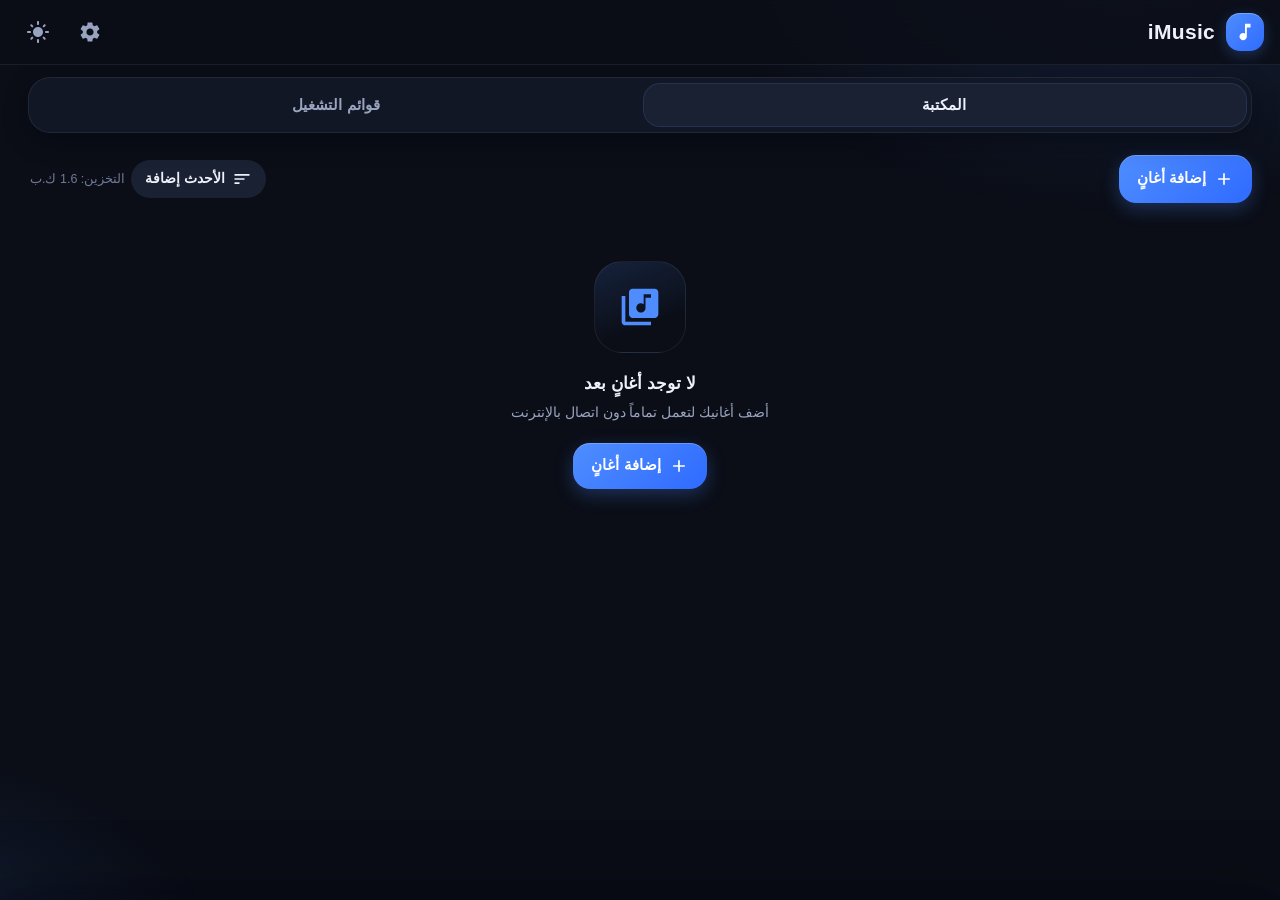
==== commit b6ffc8df: "iMusic v1.2.2 — bars visualizer, calmer wave, glass for all bgs, full-width tablet layout" ====
--- a/index.html
+++ b/index.html
@@ -6,9 +6,9 @@
 <meta name="theme-color" content="#0b0e17" id="themeColorMeta">
 <meta name="description" content="iMusic — مشغّل موسيقى يعمل بالكامل دون اتصال">
 <link rel="manifest" href="./manifest.webmanifest">
-<link rel="icon" type="image/png" sizes="48x48" href="./icons/favicon-48.png">
-<link rel="shortcut icon" href="./icons/favicon.ico">
-<link rel="apple-touch-icon" sizes="180x180" href="./icons/apple-touch-icon.png">
+<link rel="icon" type="image/png" sizes="48x48" href="./icons/favicon-48.png?v=2">
+<link rel="shortcut icon" href="./icons/favicon.ico?v=2">
+<link rel="apple-touch-icon" sizes="180x180" href="./icons/apple-touch-icon.png?v=2">
 <meta name="apple-mobile-web-app-capable" content="yes">
 <meta name="apple-mobile-web-app-title" content="iMusic">
 <meta name="mobile-web-app-capable" content="yes">
@@ -54,6 +54,7 @@
   <symbol id="i-sort" viewBox="0 0 24 24"><path d="M3 18h6v-2H3v2zM3 6v2h18V6H3zm0 7h12v-2H3v2z"/></symbol>
   <symbol id="i-galaxy" viewBox="0 0 24 24"><path d="M12 2l2.47 6.03L21 9.27l-5 4.36 1.5 6.65L12 16.9l-5.5 3.38L8 13.63 3 9.27l6.53-1.24z"/></symbol>
   <symbol id="i-wave" viewBox="0 0 24 24"><path d="M2 12h2l2-6 3 12 3-15 3 18 2-9h5" fill="none" stroke="currentColor" stroke-width="2" stroke-linecap="round" stroke-linejoin="round"/></symbol>
+  <symbol id="i-bars" viewBox="0 0 24 24"><path d="M3 10v7h2.6v-7zM8.1 4v13h2.6V4zM13.2 8v9h2.6V8zM18.3 12v5h2.6v-5z" fill="none" stroke="currentColor" stroke-width="1.6" stroke-linejoin="round"/></symbol>
   <symbol id="i-bgnone" viewBox="0 0 24 24"><path d="M12 2a10 10 0 1 0 0 20 10 10 0 0 0 0-20zm0 2c1.85 0 3.55.63 4.9 1.69L5.69 16.9A8 8 0 0 1 12 4zm0 16c-1.85 0-3.55-.63-4.9-1.69L18.31 7.1A8 8 0 0 1 12 20z"/></symbol>
   <symbol id="i-glass" viewBox="0 0 24 24"><path d="M12 2c-5.33 4.55-8 8.48-8 11.8 0 4.98 3.8 8.2 8 8.2s8-3.22 8-8.2c0-3.32-2.67-7.25-8-11.8z"/></symbol>
   <symbol id="i-memory" viewBox="0 0 24 24"><path d="M15 9H9v6h6V9zm-2 4h-2v-2h2v2zm8-2V9h-2V7c0-1.1-.9-2-2-2h-2V3h-2v2h-2V3H9v2H7c-1.1 0-2 .9-2 2v2H3v2h2v2H3v2h2v2c0 1.1.9 2 2 2h2v2h2v-2h2v2h2v-2h2c1.1 0 2-.9 2-2v-2h2v-2h-2v-2h2zm-4 6H7V7h10v10z"/></symbol>
@@ -213,6 +214,11 @@
           <span class="picker-main"><span class="picker-title">موجة صوتية</span><span class="picker-sub">خط يتفاعل مع الصوت</span></span>
           <span class="sel-check" aria-hidden="true"><svg class="icon"><use href="#i-check"/></svg></span>
         </button>
+        <button class="picker-row" data-bg="bars" type="button">
+          <span class="picker-icon"><svg class="icon"><use href="#i-bars"/></svg></span>
+          <span class="picker-main"><span class="picker-title">أعمدة صوتية</span><span class="picker-sub">أعمدة ترقص مع نغمة الأغاني</span></span>
+          <span class="sel-check" aria-hidden="true"><svg class="icon"><use href="#i-check"/></svg></span>
+        </button>
       </div>
       <h3 class="settings-sec hidden" id="glassSec">قوة الزجاج</h3>
       <div class="picker-list hidden" id="glassOptions">
--- a/styles.css
+++ b/styles.css
@@ -68,8 +68,8 @@
 .bg-canvas{
   display:none;position:fixed;inset:0;z-index:0;pointer-events:none;
 }
-[data-bg="galaxy"] .bg-canvas,[data-bg="wave"] .bg-canvas{display:block}
-[data-bg="galaxy"] body::before,[data-bg="wave"] body::before{display:none}
+[data-bg="galaxy"] .bg-canvas,[data-bg="wave"] .bg-canvas,[data-bg="bars"] .bg-canvas{display:block}
+[data-bg="galaxy"] body::before,[data-bg="wave"] body::before,[data-bg="bars"] body::before{display:none}
 body::before{
   content:"";position:fixed;inset:0;pointer-events:none;z-index:0;
   background:
@@ -90,7 +90,7 @@
 .icon.accent{color:var(--accent)}
 [dir="rtl"] .flip-rtl{transform:scaleX(-1)}
 
-.app{position:relative;z-index:1;max-width:820px;margin:0 auto}
+.app{position:relative;z-index:1;max-width:1440px;margin:0 auto}
 
 /* ---------- Header & tabs ---------- */
 .app-header{
@@ -151,8 +151,8 @@
   font-variant-numeric:tabular-nums;white-space:nowrap;
 }
 
-/* ---------- Ø³ØªØ§ÙŠÙ„ Ø§Ù„Ø¬Ù„Ø§Ø³ Ù…Ø¹ Ø§Ù„Ø®Ù„ÙÙŠØ§Øª Ø§Ù„Ù…ØªØ­Ø±ÙƒØ© ---------- */
-[data-bg="galaxy"] body,[data-bg="wave"] body{
+/* ---------- ستايل الجلاس مع الخلفيات المتحركة ---------- */
+[data-bg="galaxy"] body,[data-bg="wave"] body,[data-bg="bars"] body{
   --bg:#04060d;
   --bg-2:#070b16;
   --surface:rgba(16,22,40,.55);
@@ -173,81 +173,124 @@
   --glass-md:16px;
   --glass-sm:18px;
 }
-/* درجات الجلاس — شفاف / مصنّر خفيف / مصنّر خالص */
+/* درجات الجلاس — شفاف / ناعم / مصنّر خالص */
 [data-glass="clear"][data-bg] body{
-  --surface:rgba(16,22,40,.30);
-  --surface-2:rgba(24,32,56,.27);
-  --card:rgba(19,26,46,.34);
-  --card-2:rgba(28,37,64,.30);
-  --header-bg:rgba(5,8,17,.34);
-  --sheet-bg:linear-gradient(180deg,rgba(9,13,26,.55) 0%,rgba(4,6,14,.62) 100%);
-  --line-2:rgba(255,255,255,.17);
-  --glass-xl:10px;
-  --glass-lg:8px;
-  --glass-md:7px;
-  --glass-sm:8px;
+  --surface:rgba(14,19,36,.16);
+  --surface-2:rgba(22,30,54,.14);
+  --card:rgba(17,24,44,.22);
+  --card-2:rgba(26,35,62,.20);
+  --header-bg:rgba(5,8,17,.32);
+  --sheet-bg:linear-gradient(180deg,rgba(9,13,26,.40) 0%,rgba(4,6,14,.48) 100%);
+  --line:rgba(255,255,255,.11);
+  --line-2:rgba(255,255,255,.22);
+  --glass-xl:8px;
+  --glass-lg:6px;
+  --glass-md:6px;
+  --glass-sm:7px;
 }
 [data-glass="soft"][data-bg] body{
-  --surface:rgba(16,22,40,.44);
-  --surface-2:rgba(24,32,56,.40);
-  --card:rgba(19,26,46,.48);
-  --card-2:rgba(28,37,64,.44);
-  --header-bg:rgba(5,8,17,.42);
+  --surface:rgba(16,22,40,.46);
+  --surface-2:rgba(24,32,56,.42);
+  --card:rgba(19,26,46,.50);
+  --card-2:rgba(28,37,64,.46);
+  --header-bg:rgba(5,8,17,.44);
   --sheet-bg:linear-gradient(180deg,rgba(9,13,26,.72) 0%,rgba(4,6,14,.78) 100%);
+  --line:rgba(255,255,255,.09);
+  --line-2:rgba(255,255,255,.15);
   --glass-xl:16px;
   --glass-lg:13px;
   --glass-md:11px;
   --glass-sm:12px;
 }
+[data-glass="frost"][data-bg] body{
+  --surface:rgba(18,25,45,.80);
+  --surface-2:rgba(26,34,60,.76);
+  --card:rgba(21,29,52,.84);
+  --card-2:rgba(30,40,70,.78);
+  --header-bg:rgba(6,9,18,.84);
+  --sheet-bg:linear-gradient(180deg,rgba(11,16,32,.94) 0%,rgba(5,7,16,.96) 100%);
+  --line-2:rgba(255,255,255,.13);
+  --glass-xl:30px;
+  --glass-lg:24px;
+  --glass-md:18px;
+  --glass-sm:22px;
+}
+/* شفاف — حواف لامعة وزجاج حقيقي على الصفوف والأزرار */
 [data-glass="clear"][data-bg] .app-header,
 [data-glass="clear"][data-bg] .tabs,
 [data-glass="clear"][data-bg] .np-sheet,
 [data-glass="clear"][data-bg] .modal,
 [data-glass="clear"][data-bg] .mini-float,
 [data-glass="clear"][data-bg] .selection-bar{
-  box-shadow:inset 0 0 0 1px rgba(255,255,255,.15), inset 0 0 30px rgba(160,200,255,.09), var(--shadow-2);
-}
-[data-bg="wave"] body{--accent-soft:rgba(79,141,255,.13);background:#000}
-[data-bg="galaxy"] .app-header,[data-bg="wave"] .app-header{
+  box-shadow:inset 0 0 0 1px rgba(255,255,255,.16), inset 0 0 30px rgba(160,200,255,.10), var(--shadow-2);
+}
+[data-glass="clear"][data-bg] .song-row,
+[data-glass="clear"][data-bg] .playlist-card,
+[data-glass="clear"][data-bg] .tabs{
+  -webkit-backdrop-filter:blur(var(--glass-md,16px)) saturate(150%);
+  backdrop-filter:blur(var(--glass-md,16px)) saturate(150%);
+}
+[data-glass="clear"][data-bg] .song-row,
+[data-glass="clear"][data-bg] .playlist-card{
+  border-color:rgba(255,255,255,.13);
+}
+[data-glass="clear"][data-bg] .btn:not(.primary):not(.ghost),
+[data-glass="clear"][data-bg] .chip:not(.accent),
+[data-glass="clear"][data-bg] .picker-row,
+[data-glass="clear"][data-bg] .modal-input{
+  background:rgba(255,255,255,.07);
+  border:1px solid rgba(255,255,255,.14);
+}
+/* مصنّر — أسطح صلبة شبه معتمة */
+[data-glass="frost"][data-bg] .song-row,
+[data-glass="frost"][data-bg] .playlist-card,
+[data-glass="frost"][data-bg] .btn:not(.primary):not(.ghost),
+[data-glass="frost"][data-bg] .chip:not(.accent),
+[data-glass="frost"][data-bg] .picker-row,
+[data-glass="frost"][data-bg] .modal-input{
+  border-color:rgba(255,255,255,.10);
+}
+[data-bg="wave"] body,[data-bg="bars"] body{--accent-soft:rgba(79,141,255,.13);background:#000}
+[data-bg] .app-header{
   background:var(--header-bg);
   -webkit-backdrop-filter:blur(var(--glass-lg,20px)) saturate(150%);
   backdrop-filter:blur(var(--glass-lg,20px)) saturate(150%);
 }
-[data-bg="galaxy"] .tabs,[data-bg="wave"] .tabs{
+[data-bg] .tabs{
   background:var(--surface);
   -webkit-backdrop-filter:blur(var(--glass-md,16px));
   backdrop-filter:blur(var(--glass-md,16px));
 }
-[data-bg="galaxy"] .song-row,[data-bg="wave"] .song-row{
+[data-bg] .song-row{
   background:var(--card);
   border-color:var(--line);
 }
-[data-bg="galaxy"] .song-row.playing,[data-bg="wave"] .song-row.playing,
-[data-bg="galaxy"] .song-row.selected,[data-bg="wave"] .song-row.selected{
+[data-bg] .song-row.playing,
+[data-bg] .song-row.selected{
   background:var(--accent-soft);
 }
-[data-bg="galaxy"] .playlist-card,[data-bg="wave"] .playlist-card{
+[data-bg] .playlist-card{
   background:var(--card);
 }
-[data-bg="galaxy"] .playlist-cover,[data-bg="wave"] .playlist-cover{
+[data-bg] .playlist-cover{
   background:rgba(79,141,255,.14);
-}
-[data-bg="galaxy"] .np-sheet,[data-bg="wave"] .np-sheet{
+}
+[data-bg] .np-sheet{
   -webkit-backdrop-filter:blur(var(--glass-xl,26px)) saturate(140%);
   backdrop-filter:blur(var(--glass-xl,26px)) saturate(140%);
 }
-[data-bg="galaxy"] .modal,[data-bg="wave"] .modal,
-[data-bg="galaxy"] .mini-float,[data-bg="wave"] .mini-float,
-[data-bg="galaxy"] .selection-bar,[data-bg="wave"] .selection-bar,
-[data-bg="galaxy"] .toast,[data-bg="wave"] .toast,
-[data-bg="galaxy"] .banner,[data-bg="wave"] .banner{
+[data-bg] .modal,
+[data-bg] .mini-float,
+[data-bg] .selection-bar,
+[data-bg] .toast,
+[data-bg] .banner{
   -webkit-backdrop-filter:blur(var(--glass-sm,18px)) saturate(140%);
   backdrop-filter:blur(var(--glass-sm,18px)) saturate(140%);
-}
-[data-bg="galaxy"] .btn,[data-bg="wave"] .btn{background:var(--surface-2)}
-[data-bg="galaxy"] .btn.primary,[data-bg="wave"] .btn.primary{background:var(--accent-grad)}
-[data-bg="galaxy"] .picker-row,[data-bg="wave"] .picker-row{background:var(--surface-2)}
-[data-bg="galaxy"] .modal-input,[data-bg="wave"] .modal-input{background:var(--surface-2)}
+}
+[data-bg] .btn{background:var(--surface-2)}
+[data-bg] .btn.primary{background:var(--accent-grad)}
+[data-bg] .picker-row{background:var(--surface-2)}
+[data-bg] .modal-input{background:var(--surface-2)}
 
 /* ---------- Buttons ---------- */
 .btn{
@@ -413,12 +456,12 @@
 .detail-actions-wrap{display:flex;gap:10px;margin:10px 0 16px}
 
 /* ---------- Mini player ---------- */
-.mini-player{
-  --mp-inset:calc(env(safe-area-inset-bottom,0px) + 10px);
-  position:fixed;z-index:60;
-  inset-inline:calc(max(16px,(100% - 792px)/2));
-  bottom:var(--mp-inset);
-  pointer-events:none;
+.mini-player{
+  --mp-inset:calc(env(safe-area-inset-bottom,0px) + 10px);
+  position:fixed;z-index:60;
+  inset-inline:max(16px,calc((100% - 1412px)/2));
+  bottom:var(--mp-inset);
+  pointer-events:none;
 }
 .mini-float{
   position:relative;height:var(--mini-h);
@@ -472,11 +515,11 @@
   border:0;
 }
 .np-sheet.open{transform:none}
-.np-inner{
-  height:100%;
-  display:flex;flex-direction:column;align-items:center;justify-content:flex-start;
-  gap:6px;padding:8px 22px calc(20px + env(safe-area-inset-bottom,0px));
-  max-width:820px;margin:0 auto;
+.np-inner{
+  height:100%;
+  display:flex;flex-direction:column;align-items:center;justify-content:flex-start;
+  gap:6px;padding:8px 22px calc(20px + env(safe-area-inset-bottom,0px));
+  max-width:1440px;margin:0 auto;
 }
 .np-top{width:100%;display:flex;align-items:center;gap:8px;flex:none}
 .np-label{flex:1;text-align:center;font-size:12px;letter-spacing:2.5px;color:var(--text-3);font-weight:800}
@@ -665,9 +708,9 @@
 .banner .btn{flex:none}
 
 /* ---------- Selection bar ---------- */
-.selection-bar{
-  position:fixed;z-index:65;
-  inset-inline:calc(max(16px,(100% - 792px)/2));
+.selection-bar{
+  position:fixed;z-index:65;
+  inset-inline:max(16px,calc((100% - 1412px)/2));
   bottom:calc(var(--mini-h) + env(safe-area-inset-bottom,0px) + 16px);
   display:flex;align-items:center;gap:10px;
   padding:9px 10px;background:var(--surface-2);
@@ -683,21 +726,30 @@
 body.drag-active{user-select:none}
 body.drag-active .song-row:not(.drag-ghost){transition:transform .18s var(--ease)}
 
-/* ---------- Landscape now playing ---------- */
-@media (orientation:landscape) and (min-width:700px){
-  .np-inner{
-    display:grid;grid-template-columns:minmax(280px,44%) 1fr;
-    column-gap:40px;align-items:center;justify-items:stretch;
-    max-width:960px;
-    padding:8px 30px calc(18px + env(safe-area-inset-bottom,0px));
-  }
-  .np-top{grid-column:1/-1;grid-row:1;align-self:start}
-  .np-art-wrap{grid-column:1;grid-row:2/6;align-self:center;padding:0}
-  .np-art{width:min(40vh,330px);margin:14px auto}
-  .np-titles{grid-column:2;grid-row:2}
-  .np-progress{grid-column:2;grid-row:3;max-width:none}
-  .np-ctls{grid-column:2;grid-row:4}
-  .np-volume{grid-column:2;grid-row:5;max-width:none}
+/* ---------- Landscape now playing ---------- */
+@media (orientation:landscape) and (min-width:700px){
+  .np-inner{
+    display:grid;grid-template-columns:minmax(280px,44%) 1fr;
+    column-gap:40px;align-items:center;justify-items:stretch;
+    max-width:1440px;
+    padding:8px 34px calc(18px + env(safe-area-inset-bottom,0px));
+  }
+  .np-top{grid-column:1/-1;grid-row:1;align-self:start}
+  .np-art-wrap{grid-column:1;grid-row:2/6;align-self:center;padding:0}
+  .np-art{width:min(42vh,380px);margin:14px auto}
+  .np-titles{grid-column:2;grid-row:2}
+  .np-progress{grid-column:2;grid-row:3;max-width:none}
+  .np-ctls{grid-column:2;grid-row:4}
+  .np-volume{grid-column:2;grid-row:5;max-width:none}
+}
+
+/* ---------- شاشات عريضة (تاب لاندسكيب) — استغلال العرض كامل ---------- */
+@media (orientation:landscape) and (min-width:1000px){
+  .app{max-width:1440px}
+  .app-main{padding-inline:28px}
+  .tabs{margin-inline:28px}
+  .mini-player{--mp-inset:calc(env(safe-area-inset-bottom,0px) + 14px);inset-inline:24px}
+  .selection-bar{inset-inline:24px}
 }
 
 @media (max-width:430px){
@@ -784,11 +836,12 @@
   transition-duration:.01ms!important;
   scroll-behavior:auto!important;
 }
-[data-memsave] .app-header,[data-memsave] .tabs,[data-memsave] .np-sheet,
-[data-memsave] .modal,[data-memsave] .mini-float,[data-memsave] .selection-bar,
-[data-memsave] .toast,[data-memsave] .banner{
-  -webkit-backdrop-filter:none!important;
-  backdrop-filter:none!important;
+[data-memsave] .app-header,[data-memsave] .tabs,[data-memsave] .np-sheet,
+[data-memsave] .modal,[data-memsave] .mini-float,[data-memsave] .selection-bar,
+[data-memsave] .toast,[data-memsave] .banner,
+[data-memsave] .song-row,[data-memsave] .playlist-card{
+  -webkit-backdrop-filter:none!important;
+  backdrop-filter:none!important;
 }
 [data-memsave][data-bg] body{
   --surface:#121726;
@@ -797,4 +850,8 @@
   --card-2:#1c2436;
   --header-bg:rgba(11,14,23,.94);
   --sheet-bg:linear-gradient(180deg,#101626 0%,#0b0f1b 60%,#0b0e17 100%);
-}
+}
+
+@media (min-width:900px){
+  .settings-body{max-width:680px}
+}
